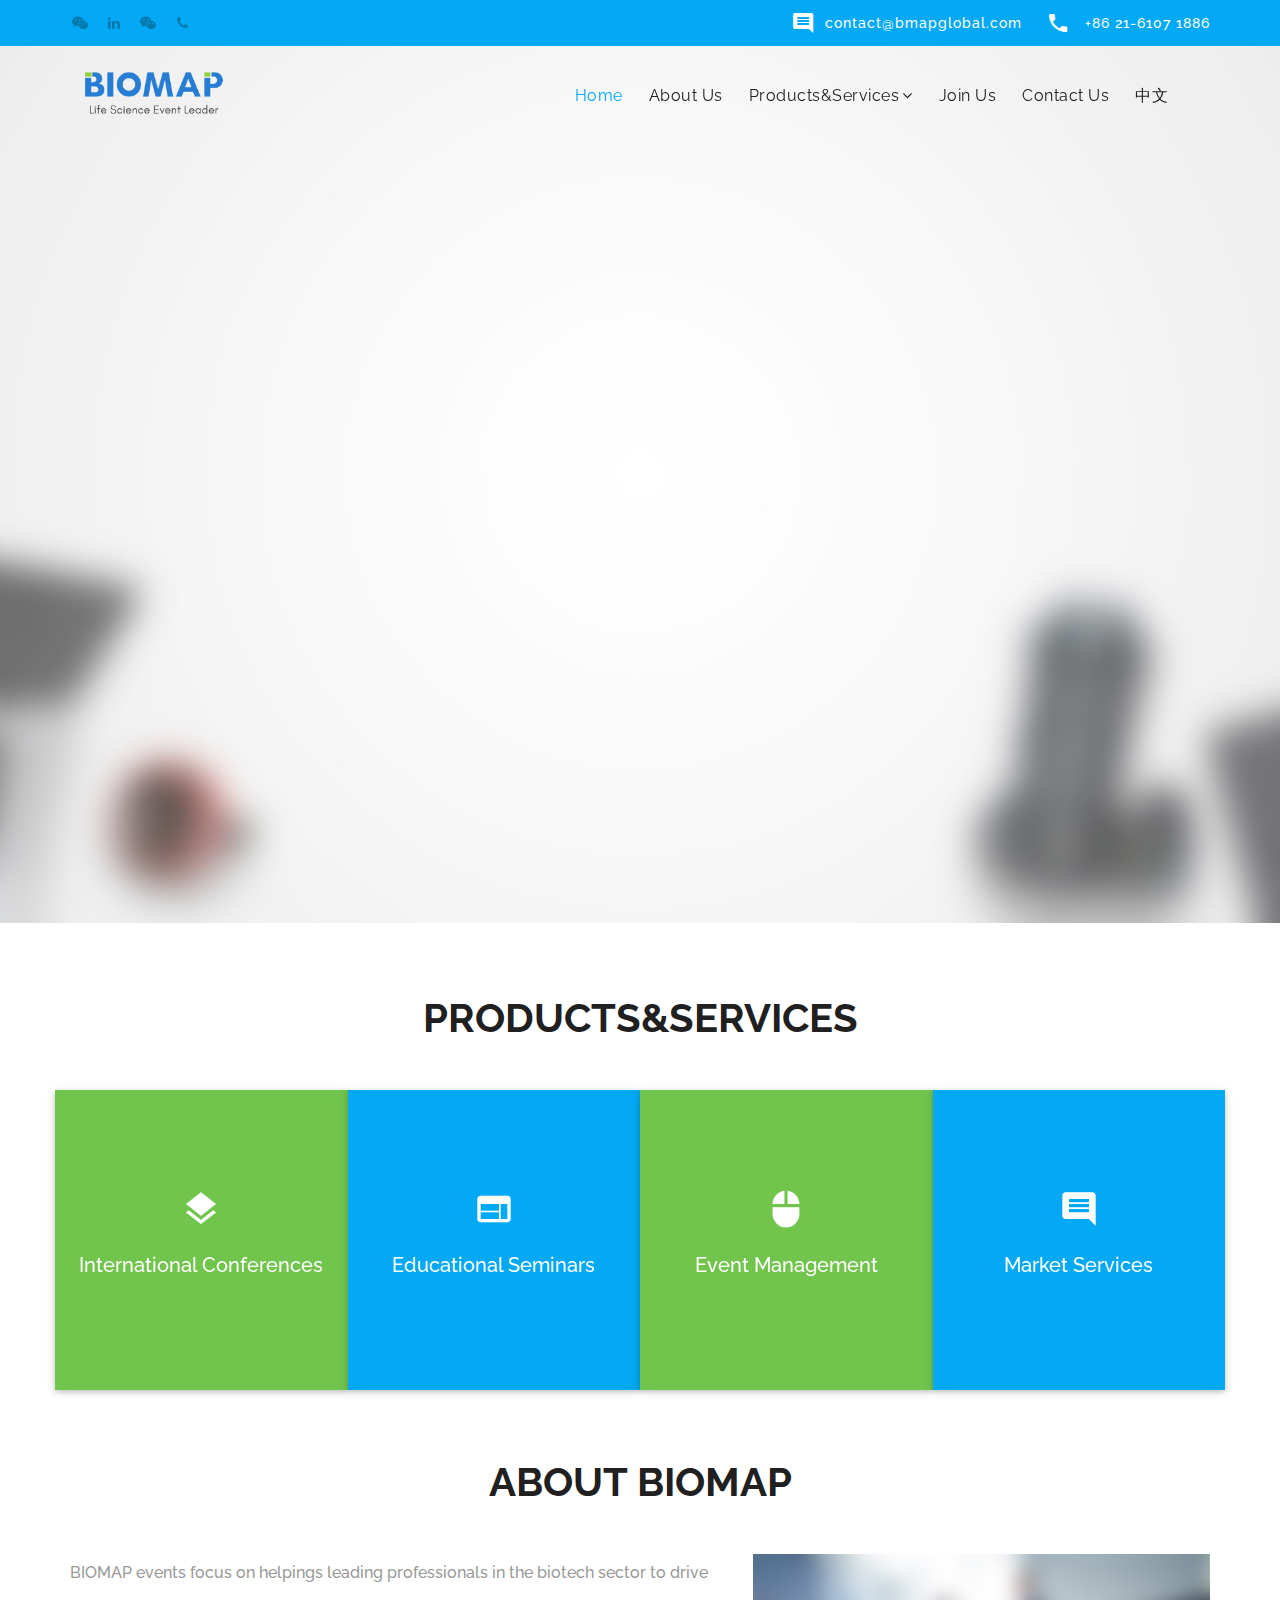
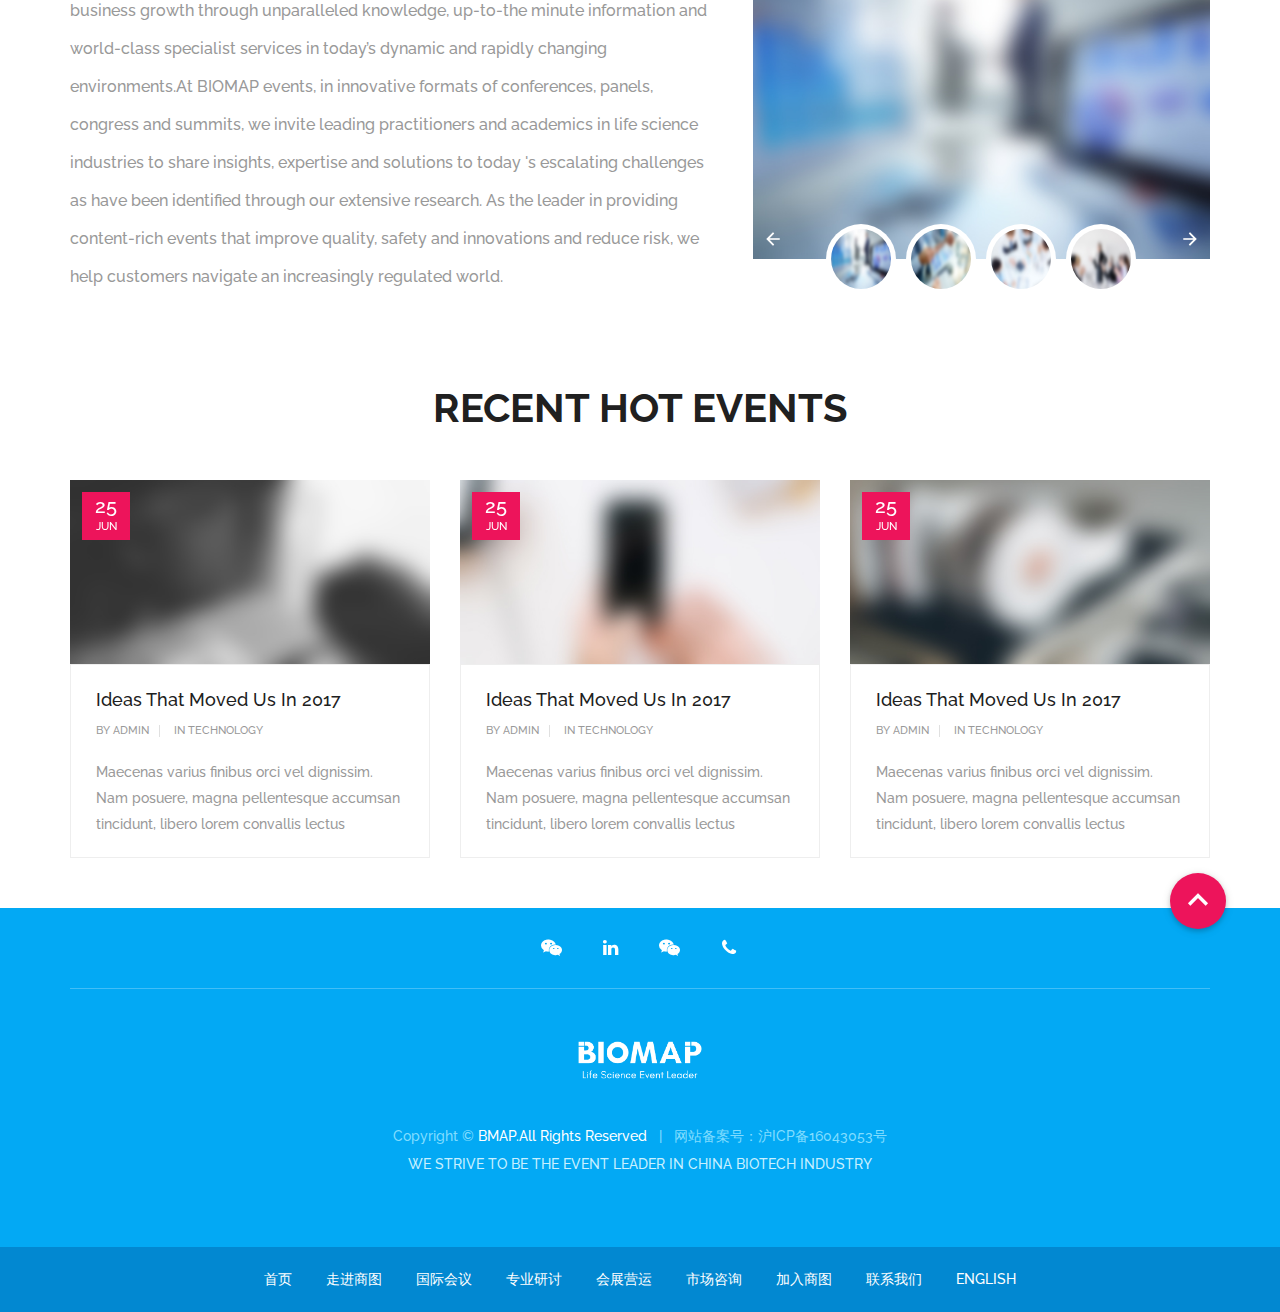
==== index.html @ d89d4b1e "up load bmap" ====
<!DOCTYPE html>
<html lang="en">
<head>
	<meta charset="utf-8">
	<meta http-equiv="X-UA-Compatible" content="IE=edge">
	<meta name="viewport" content="width=device-width, initial-scale=1">
	<meta name="description" content="materialize is a material design based mutipurpose responsive template">
	<meta name="keywords"
		content="material design, card style, material template, portfolio, corporate, business, creative, agency">
	<meta name="author" content="trendytheme.net">

	<title>上海商图咨询信息有限公司</title>

	<!--  favicon -->
	<link rel="shortcut icon" href="assets/img/ico/favicon.png">
	<!--  apple-touch-icon -->
	<link rel="apple-touch-icon-precomposed" sizes="144x144" href="assets/img/ico/apple-touch-icon-144-precomposed.png">
	<link rel="apple-touch-icon-precomposed" sizes="114x114" href="assets/img/ico/apple-touch-icon-114-precomposed.png">
	<link rel="apple-touch-icon-precomposed" sizes="72x72" href="assets/img/ico/apple-touch-icon-72-precomposed.png">
	<link rel="apple-touch-icon-precomposed" href="assets/img/ico/apple-touch-icon-57-precomposed.png">

	<link href='https://fonts.googleapis.com/css?family=Raleway:400,300,500,700,900' rel='stylesheet' type='text/css'>
	<!-- FontAwesome CSS -->
	<link href="assets/fonts/font-awesome/css/font-awesome.min.css" rel="stylesheet">
	<!-- Material Icons CSS -->
	<link href="assets/fonts/iconfont/material-icons.css" rel="stylesheet">
	<!-- magnific-popup -->
	<link href="assets/magnific-popup/magnific-popup.css" rel="stylesheet">
	<!-- owl.carousel -->
	<link href="assets/owl.carousel/assets/owl.carousel.css" rel="stylesheet">
	<link href="assets/owl.carousel/assets/owl.theme.default.min.css" rel="stylesheet">
	<!-- flexslider -->
	<link href="assets/flexSlider/flexslider.css" rel="stylesheet">
	<!-- materialize -->
	<link href="assets/materialize/css/materialize.min.css" rel="stylesheet">
	<!-- Bootstrap -->
	<link href="assets/bootstrap/css/bootstrap.min.css" rel="stylesheet">
	<!-- shortcodes -->
	<link href="assets/css/shortcodes/shortcodes.css" rel="stylesheet">
	<!-- Style CSS -->
	<link href="style.css" rel="stylesheet">

	<!-- RS5.0 Main Stylesheet -->
	<link rel="stylesheet" type="text/css" href="assets/revolution/css/settings.css">
	<!-- RS5.0 Layers and Navigation Styles -->
	<link rel="stylesheet" type="text/css" href="assets/revolution/css/layers.css">
	<link rel="stylesheet" type="text/css" href="assets/revolution/css/navigation.css">
	<link rel="stylesheet" type="text/css" href="modules/css/base.css">
	<link rel="stylesheet" type="text/css" href="modules/css/index.css">
	<style>
		@media(min-width: 769px) {
			#header.transparent-header .light-header,
			#header.transparent-header .dark-header,
			#header.transparent-header {
				background: transparent !important;
			}
		}
	</style>


	<!-- HTML5 shim and Respond.js for IE8 support of HTML5 elements and media queries -->
	<!-- WARNING: Respond.js doesn't work if you view the page via file:// -->
	<!--[if lt IE 9]>
          <script src="https://oss.maxcdn.com/html5shiv/3.7.2/html5shiv.min.js"></script>
          <script src="https://oss.maxcdn.com/respond/1.4.2/respond.min.js"></script>
        <![endif]-->
</head>

<body id="top" class="has-header-search">

	<!-- Top bar start-->
	<div class="top-bar light-blue visible-md visible-lg">
		<div class="container">
			<div class="row">
				<!-- Social Icon -->
				<div class="col-md-6">
					<!-- Social Icon -->
					<ul class="list-inline social-top tt-animate btt clickHighlight">
						<li>
							<a href="#"><i class="fa fa-weixin"></i></a>
							<img src="./modules/images/erweima.jpg" alt="" class="dis-none">
						</li>
						<li>
							<a href="#"><i class="fa fa-linkedin"></i></a>
							<img src="./modules/images/erweima.jpg" alt="" class="dis-none">
						</li>
						<li>
							<a href="#"><i class="fa fa-weixin"></i></a>
							<img src="./modules/images/erweima.jpg" alt="" class="dis-none">
						</li>
						<li>
							<a href="#"><i class="fa fa-phone"></i></a>
							<img src="./modules/images/erweima.jpg" alt="" class="dis-none">
						</li>
					</ul>
				</div>

				<div class="col-md-6 text-right">
					<ul class="topbar-cta no-margin">
						<li class="mr-20">
							<a><i class="material-icons mr-10">&#xE0B9;</i>contact@bmapglobal.com</a>
						</li>
						<li>
							<a><i class="material-icons mr-10">&#xE0CD;</i> +86 21-6107 1886</a>
						</li>
					</ul>
				</div>
			</div><!-- /.row -->
		</div><!-- /.container -->
	</div>
	<!-- Top bar end-->

	
	<!--导航-->
	<header id="header" class="tt-nav transparent-header">

		<div class="header-sticky light-header">

			<div class="container">

				<div id="materialize-menu" class="menuzord">

					<!--logo start-->
					<a href="index.html" class="logo-brand">
						<img src="assets/img/logo.png" alt="" />
					</a>
					<!--logo end-->

					<!--mega menu start-->
					<ul class="menuzord-menu pull-right">
						<li class="active"><a data-localize="header.homePage" href="index.html">首页</a>
						</li>

						<li><a href="enterTheBusinessCircle.html" 
								data-localize="header.enterTheBusinessCircle">走进商图</a>
						</li>

						<li><a href="javascript:void(0)"><strong
									data-localize="header.productsServices"></strong></a>
							<ul class="dropdown">
								<li><a href="internationalConference.html"
										data-localize="header.productsAndServices.internationalConference">国际会议</a></li>
								<li><a href="professionalDiscussion.html"
										data-localize="header.productsAndServices.professionalSeminars">专业研讨</a></li>
								<li><a href="exhibitionOperation.html" 									   																				data-localize="header.productsAndServices.exhibitionOperation">会展营运</a>
								</li>
								<li><a href="marketConsulting.html" 				 	data-localize="header.productsAndServices.marketConsultation">市场咨询</a></li>
								
							</ul>
						</li>

						<li><a href="enteringTheBusiness.html" data-localize="header.joinTheBusinessCircle">加入商图</a>
						</li>

						<li><a href="contactUs.html" data-localize="header.contactUs">联系我们</a>
						</li>

						<li><a href="javascript:void(0)" data-localize="header.language" id="language">English</a>
						</li>
					</ul>
					<!--mega menu end-->

				</div>
			</div>
		</div>
	</header>
	<!--导航 end-->

	<!-- 轮播图 -->
	<section class="rev_slider_wrapper">
		<div class="rev_slider materialize-slider">
			<ul>
				<!-- slide 1 start -->
				<li data-transition="fade" data-slotamount="default"  data-thumb="assets/img/banner/banner-1.jpg"
					data-rotate="0" data-fstransition="fade" data-fsslotamount="7"
					data-saveperformance="off" data-title="中国生物科技行业领先活动公司" >

					<!-- MAIN IMAGE -->
					<img src="assets/img/banner/banner-1.jpg" alt="" data-bgposition="center center" data-bgfit="cover"
						data-bgrepeat="no-repeat" data-bgparallax="10" class="rev-slidebg" data-no-retina>

					<!-- LAYER NR. 1 -->
					<div class="tp-caption rev-heading text-extrabold dark-text tp-resizeme banner-content" data-x="center" data-y="center"
						data-voffset="-50" data-fontsize="['36','26','20','16']" data-lineheight="['76','60','60','50']"
						data-width="['100%','100%','100%','100%']" data-height="none" data-whitespace="nowrap" data-transform_idle="o:1;"
						data-transform_in="y:[100%];z:0;rX:0deg;rY:0;rZ:0;sX:1;sY:1;skX:0;skY:0;opacity:0;s:1000;e:Power4.easeInOut;"
						data-transform_out="y:[100%];s:1000;e:Power2.easeInOut;s:1000;e:Power2.easeInOut;"
						data-mask_in="x:0px;y:[100%];s:inherit;e:inherit;" data-mask_out="x:inherit;y:inherit;s:inherit;e:inherit;"
						data-start="800" data-splitin="none" data-splitout="none" data-responsive_offset="on"
						style="z-index: 5; white-space:nowrap;" data-localize="index.banner.banner_text1">中国生物科技行业领先活动公司
					</div>

				</li>
				<!-- slide 1 end -->

				<!-- slide 2 start -->
				<li data-transition="fade" data-slotamount="default"  data-thumb="assets/img/banner/banner-2.jpg"
					data-rotate="0" data-fstransition="fade" data-fsslotamount="7"
					data-saveperformance="off" data-title="您职业发展的终身活动伙伴" >

					<!-- MAIN IMAGE -->
					<img src="assets/img/banner/banner-2.jpg" alt="" data-bgposition="center center" data-bgfit="cover"
						data-bgrepeat="no-repeat" data-bgparallax="10" class="rev-slidebg" data-no-retina>

					<!-- LAYER NR. 1 -->
					<div class="tp-caption rev-heading text-extrabold dark-text tp-resizeme banner-content" data-x="center"
						data-y="center"
						data-voffset="-50" data-fontsize="['36','26','20','16']" data-lineheight="['76','60','60','50']"
						data-width="['100%','100%','100%','100%']" data-height="none" data-whitespace="nowrap" data-transform_idle="o:1;"
						data-transform_in="y:[100%];z:0;rX:0deg;rY:0;rZ:0;sX:1;sY:1;skX:0;skY:0;opacity:0;s:1000;e:Power4.easeInOut;"
						data-transform_out="y:[100%];s:1000;e:Power2.easeInOut;s:1000;e:Power2.easeInOut;"
						data-mask_in="x:0px;y:[100%];s:inherit;e:inherit;" data-mask_out="x:inherit;y:inherit;s:inherit;e:inherit;"
						data-start="800" data-splitin="none" data-splitout="none" data-responsive_offset="on"
						style="z-index: 5; white-space: nowrap;" data-localize="index.banner.banner_text2">您职业发展的终身活动伙伴 
					</div>
				</li>
				<!-- slide 2 end -->

			</ul>
		</div><!-- end revolution slider -->
	</section><!-- 轮播图 End -->

	<!-- 产品与服务 -->
	<section class="section-padding">
		<div class="container">

			<div class="text-center">
				<h2 class="section-title text-uppercase" data-localize="header.productsServices">产品与服务</h2>
			</div>

			<div class="row no-gutter">
				<div class="col-md-3 col-sm-6">
					<div class="featured-box BMAP_bg_green lighten-2 text-center z-depth-1">
						<div class="featured-wrapper">
							<div class="intro-header">
								<i class="material-icons white-text">&#xE53B;</i>
								<h2 class="white-text"
									data-localize="index.productsServices.internationalAndConference.internationalConference">国际会议</h2>
							</div>

							<div class="content white-text">
								<p data-localize="index.productsServices.internationalAndConference.internationalConferenceText">
									高端品牌峰会，内容与社交优质资源兼具</p>
							</div>
						</div><!-- /.featured-wrapper -->
					</div><!-- /.featured-box  -->
				</div><!-- /.col-md-3 -->

				<div class="col-md-3 col-sm-6">
					<div class="featured-box  text-center z-depth-1 BMAP_bg_blue">
						<div class="featured-wrapper">
							<div class="intro-header">
								<i class="material-icons white-text">&#xE051;</i>
								<h2 class="white-text" data-localize="index.productsServices.professionalAndSeminars.professionalSeminars">专业研讨
								</h2>
							</div>

							<div class="content white-text">
								<p data-localize="index.productsServices.professionalAndSeminars.professionalSeminarsText">线上与线下相结合,
									是您获取专业知识的学习伙伴</p>
							</div>
						</div><!-- /.featured-wrapper -->
					</div><!-- /.featured-box  -->
				</div><!-- /.col-md-3 -->

				<div class="col-md-3 col-sm-6">
					<div class="featured-box BMAP_bg_green lighten-2 text-center z-depth-1">
						<div class="featured-wrapper">
							<div class="intro-header">
								<i class="material-icons white-text">&#xE323;</i>
								<h2 class="white-text" data-localize="index.productsServices.exhibitionAndOperation.exhibitionOperation">会展营运
								</h2>
							</div>

							<div class="content white-text">
								<p data-localize="index.productsServices.exhibitionAndOperation.exhibitionOperationText">精益管理响应需求，提供一站式优质项目管理</p>
							</div>
						</div><!-- /.featured-wrapper -->
					</div><!-- /.featured-box  -->
				</div><!-- /.col-md-3 -->

				<div class="col-md-3 col-sm-6">
					<div class="featured-box text-center z-depth-1 BMAP_bg_blue">
						<div class="featured-wrapper">
							<div class="intro-header">
								<i class="material-icons white-text">&#xE0B9;</i>
								<h2 class="white-text" data-localize="index.productsServices.marketAndConsultation.marketConsultation">市场咨询</h2>
							</div>

							<div class="content white-text">
								<p data-localize="index.productsServices.marketAndConsultation.marketConsultationText">助您获得高回报的精准市场推广解决方案</p>
							</div>
						</div><!-- /.featured-wrapper -->
					</div><!-- /.featured-box  -->
				</div><!-- /.col-md-3 -->

			</div><!-- /.row -->
		</div><!-- /.container -->
	</section> <!-- 产品与服务 End -->

	<!-- 关于商图 -->
	<section class="section-padding">	
		<div class="container">
			<div class="text-center">
				<h2 class=" text-capitalize section-title" data-localize="index.aboutAndBiomap.aboutBiomap">关于商图</h2>
			</div>
			<div class="row">
				<div class="col-md-7">

					<p style="font-size: 16px;line-height: 38px;" data-localize="index.aboutAndBiomap.aboutBiomapText">
						在BMAP举办的活动中，我们通过广泛的专业调研，以创新的形式，聚集生物科技产业的领先实践者和专家学者，探讨最前沿的信息知识，以帮助行业专业人士应对当今不断升级的挑战。作为领先的专业活动组织公司，BMAP提供丰富的专业内容与最新行业资讯来帮助企业提升技术创新能力，保障质量标准与安全，降低产品风险，以适应日新月异的法规环境。
					</p>

					<p class="no-margin" style="font-size: 16px;line-height: 38px;"
						data-localize="index.aboutAndBiomap.aboutBiomapText2"></p>
				</div><!-- /.col-md-7 -->

				<div class="col-md-5 mt-sm-50">
					<div class="gallery-thumb">
						<ul class="slides">
							<li data-thumb="assets/img/blog/5.jpg">
								<img src="assets/img/blog/5.jpg" alt="image">
							</li>
							<li data-thumb="assets/img/blog/6.jpg">
								<img src="assets/img/blog/6.jpg" alt="image">
							</li>
							<li data-thumb="assets/img/blog/3.jpg">
								<img src="assets/img/blog/3.jpg" alt="image">
							</li>
							<li data-thumb="assets/img/blog/4.jpg">
								<img src="assets/img/blog/4.jpg" alt="image">
							</li>
						</ul>
					</div><!-- /.gallery-thumb -->
				</div><!-- /.col-md-5 -->
			</div><!-- /.row -->
		</div><!-- /.container -->
	</section> <!-- 关于商图 End-->

	<!--  热点活动推荐 -->
	<section class="section-padding grid-news-hover">
		<div class="container">

			<div class="text-center">
				<h2 class="section-title text-uppercase" data-localize="index.recentHotAndEvents">热点活动推荐</h2>
			</div>

			<div class="row">
				<div class="col-md-4">
					<article class="post-wrapper">

						<div class="thumb-wrapper waves-effect waves-block waves-light">
							<a href="#"><img src="assets/img/corporate/blog-8.jpg" class="img-responsive" alt=""></a>
							<div class="post-date">
								25<span>Jun</span>
							</div>
						</div><!-- .post-thumb -->

						<div class="blog-content">

							<div class="hover-overlay green-bg"></div>

							<header class="entry-header-wrapper">
								<div class="entry-header">
									<h2 class="entry-title"><a href="#">Ideas That Moved Us in 2017</a></h2>

									<div class="entry-meta">
										<ul class="list-inline">
											<li>
												By <a href="#">Admin</a>
											</li>
											<li>
												In <a href="#">Technology</a>
											</li>
										</ul>
									</div><!-- .entry-meta -->
								</div><!-- /.entry-header -->
							</header><!-- /.entry-header-wrapper -->

							<div class="entry-content">
								<p>Maecenas varius finibus orci vel dignissim. Nam posuere, magna pellentesque accumsan tincidunt, libero
									lorem convallis lectus</p>
							</div><!-- .entry-content -->

						</div><!-- /.blog-content -->

					</article><!-- /.post-wrapper -->
				</div><!-- /.col-md-4 -->

				<div class="col-md-4">
					<article class="post-wrapper">

						<div class="thumb-wrapper waves-effect waves-block waves-light">
							<a href="#"><img src="assets/img/corporate/blog-7.jpg" class="img-responsive" alt=""></a>
							<div class="post-date">
								25<span>Jun</span>
							</div>
						</div><!-- .post-thumb -->

						<div class="blog-content">

							<div class="hover-overlay green-bg"></div>

							<header class="entry-header-wrapper">
								<div class="entry-header">
									<h2 class="entry-title"><a href="#">Ideas That Moved Us in 2017</a></h2>

									<div class="entry-meta">
										<ul class="list-inline">
											<li>
												By <a href="#">Admin</a>
											</li>
											<li>
												In <a href="#">Technology</a>
											</li>
										</ul>
									</div><!-- .entry-meta -->
								</div><!-- /.entry-header -->
							</header><!-- /.entry-header-wrapper -->

							<div class="entry-content">
								<p>Maecenas varius finibus orci vel dignissim. Nam posuere, magna pellentesque accumsan tincidunt, libero
									lorem convallis lectus</p>
							</div><!-- .entry-content -->

						</div><!-- /.blog-content -->

					</article><!-- /.post-wrapper -->
				</div><!-- /.col-md-4 -->

				<div class="col-md-4">
					<article class="post-wrapper">

						<div class="thumb-wrapper waves-effect waves-block waves-light">
							<a href="#"><img src="assets/img/corporate/blog-9.jpg" class="img-responsive" alt=""></a>
							<div class="post-date">
								25<span>Jun</span>
							</div>
						</div><!-- .post-thumb -->

						<div class="blog-content">

							<div class="hover-overlay green-bg"></div>

							<header class="entry-header-wrapper">
								<div class="entry-header">
									<h2 class="entry-title"><a href="#">Ideas That Moved Us in 2017</a></h2>

									<div class="entry-meta">
										<ul class="list-inline">
											<li>
												By <a href="#">Admin</a>
											</li>
											<li>
												In <a href="#">Technology</a>
											</li>
										</ul>
									</div><!-- .entry-meta -->
								</div><!-- /.entry-header -->
							</header><!-- /.entry-header-wrapper -->

							<div class="entry-content">
								<p>Maecenas varius finibus orci vel dignissim. Nam posuere, magna pellentesque accumsan tincidunt, libero
									lorem convallis lectus</p>
							</div><!-- .entry-content -->

						</div><!-- /.blog-content -->

					</article><!-- /.post-wrapper -->
				</div><!-- /.col-md-4 -->
			</div><!-- /.row -->

		</div><!-- /.container -->
	</section><!--  热点活动推荐 End-->

	<!--footer 4 start -->
	<footer class="footer footer-four">
	<div class="primary-footer brand-bg text-center">
		<div class="container">

			<a href="#top" class="page-scroll btn-floating btn-large pink back-top waves-effect waves-light"
				data-section="#top">
				<i class="material-icons">&#xE316;</i>
			</a>

			<ul class="social-link tt-animate ltr mt-20 clickHighlight">
				<li>
					<a href="#"><i class="fa fa-weixin"></i></a>
					<img src="./modules/images/erweima.jpg" alt="" class="dis-none">
				</li>
				<li>
					<a href="#"><i class="fa fa-linkedin"></i></a>
					<img src="./modules/images/erweima.jpg" alt="" class="dis-none">
				</li>
				<li>
					<a href="#"><i class="fa fa-weixin"></i></a>
					<img src="./modules/images/erweima.jpg" alt="" class="dis-none">
				</li>
				<li>
					<a href="#"><i class="fa fa-phone"></i></a>
					<img src="./modules/images/erweima.jpg" alt="" class="dis-none">
				</li>
			</ul>

			<hr class="mt-10">

			<div class="row">
				<div class="col-md-12">
					<div class="footer-logo">
						<img src="assets/img/logo-white.png" alt="">
					</div>

					<span class="copy-text">Copyright ©  <a href="#"> BMAP.All Rights Reserved</a>
							&nbsp; | &nbsp; 网站备案号：沪ICP备16043053号 </a></span>
					<div class="footer-intro">
						<p data-localize="footer.explain">
							致力于打造中国生物科技行业第一活动公司</p>
					</div>
				</div><!-- /.col-md-12 -->
			</div><!-- /.row -->
		</div><!-- /.container -->
	</div><!-- /.primary-footer -->

	<div class="secondary-footer brand-bg darken-2 text-center">
		<div class="container">
			<ul>
				<li><a href="index.html">首页</a></li>
				<li><a href="enterTheBusinessCircle.html">走进商图</a></li>
				<li><a href="internationalConference.html">国际会议</a></li>
				<li><a href="professionalDiscussion.html">专业研讨</a></li>
				<li><a href="exhibitionOperation.html">会展营运</a></li>
				<li><a href="marketConsulting.html">市场咨询</a></li>
				<li><a href="enteringTheBusiness.html">加入商图</a></li>
				<li><a href="contactUs.html">联系我们</a></li>
				<li><a href="javascript:void(0);">English</a></li>
			</ul>
		</div><!-- /.container -->
	</div><!-- /.secondary-footer -->
	</footer>
	<!--footer 4 end-->


	<!-- Preloader -->
	<div id="preloader">
		<div class="preloader-position">
			<img src="assets/img/logo-colored.png" alt="logo">
			<div class="progress">
				<div class="indeterminate"></div>
			</div>
		</div>
	</div>
	<!-- End Preloader -->



	<!-- jQuery -->
	<script src="assets/js/jquery-2.1.3.min.js"></script>
	<script src="assets/bootstrap/js/bootstrap.min.js"></script>
	<script src="assets/materialize/js/materialize.min.js"></script>
	<script src="assets/js/jquery.easing.min.js"></script>
	<script src="assets/js/jquery.sticky.min.js"></script>
	<script src="assets/js/smoothscroll.min.js"></script>
	<script src="assets/js/imagesloaded.js"></script>
	<script src="assets/js/jquery.stellar.min.js"></script>
	<script src="assets/js/jquery.inview.min.js"></script>
	<script src="assets/js/jquery.shuffle.min.js"></script>
	<script src="assets/js/menuzord.js"></script>
	<script src="assets/js/bootstrap-tabcollapse.min.js"></script>
	<script src="assets/owl.carousel/owl.carousel.min.js"></script>
	<script src="assets/flexSlider/jquery.flexslider-min.js"></script>
	<script src="assets/magnific-popup/jquery.magnific-popup.min.js"></script>
	<script src="assets/js/scripts.js"></script>

	<!-- RS5.0 Core JS Files -->
	<script src="assets/revolution/js/jquery.themepunch.tools.min.js"></script>
	<script src="assets/revolution/js/jquery.themepunch.revolution.min.js"></script>
	<script src="modules/js/index.js"></script>

	<!-- RS5.0 Init  -->
	<script type="text/javascript">
		jQuery(document).ready(function () {
			jQuery(".materialize-slider").revolution({
				sliderType: "standard",
				sliderLayout: "fullscreen",
				delay: 5000, 
				navigation: {
					keyboardNavigation: "on",
					keyboard_direction: "horizontal",
					mouseScrollNavigation: "off",
					onHoverStop: "off",
					touch: {
						touchenabled: "on",
						swipe_threshold: 75,
						swipe_min_touches: 1,
						swipe_direction: "horizontal",
						drag_block_vertical: false
					},
					arrows: {
						style: "gyges",
						enable: true,
						hide_onmobile: false,
						hide_onleave: true,
						tmp: '',
						left: {
							h_align: "left",
							v_align: "center",
							h_offset: 10,
							v_offset: 0
						},
						right: {
							h_align: "right",
							v_align: "center",
							h_offset: 10,
							v_offset: 0
						}
					}
				},
				responsiveLevels: [1240, 1024, 778, 480],
				gridwidth: [1240, 1024, 778, 480],
				gridheight: [700, 600, 500, 500],
				disableProgressBar: "on",
				parallax: {
					type: "mouse",
					origo: "slidercenter",
					speed: 1000, 
					levels: [2, 3, 4, 5, 6, 7, 12, 16, 10, 50],
				}

			});
		});
	</script>


	<!-- SLIDER REVOLUTION 5.0 EXTENSIONS  (Load Extensions only on Local File Systems! The following part can be removed on Server for On Demand Loading) -->

	<script type="text/javascript" src="assets/revolution/js/extensions/revolution.extension.video.min.js"></script>
	<script type="text/javascript" src="assets/revolution/js/extensions/revolution.extension.slideanims.min.js"></script>
	<script type="text/javascript" src="assets/revolution/js/extensions/revolution.extension.actions.min.js"></script>
	<script type="text/javascript" src="assets/revolution/js/extensions/revolution.extension.layeranimation.min.js">
	</script>
	<script type="text/javascript" src="assets/revolution/js/extensions/revolution.extension.kenburn.min.js"></script>
	<script type="text/javascript" src="assets/revolution/js/extensions/revolution.extension.navigation.min.js"></script>
	<script type="text/javascript" src="assets/revolution/js/extensions/revolution.extension.migration.min.js"></script>
	<script type="text/javascript" src="assets/revolution/js/extensions/revolution.extension.parallax.min.js"></script>

	<!-- 自己引入 -->
	<script src="./modules/js/common.js"	></script>
	<script src="./modules/libs/jquery-localize/jquery.localize.min.js"></script>
	<script src="./modules/js/language_cookie.js"></script>
</body>

</html>
---- assets/fonts/iconfont/material-icons.css ----
@font-face {
  font-family: 'Material Icons';
  font-style: normal;
  font-weight: 400;
  src: url(MaterialIcons-Regular.eot); /* For IE6-8 */
  src: local('Material Icons'),
       local('MaterialIcons-Regular'),
       url(MaterialIcons-Regular.woff2) format('woff2'),
       url(MaterialIcons-Regular.woff) format('woff'),
       url(MaterialIcons-Regular.ttf) format('truetype');
}

.material-icons {
  font-family: 'Material Icons';
  font-weight: normal;
  font-style: normal;
  font-size: 24px;  /* Preferred icon size */
  display: inline-block;
  width: 1em;
  height: 1em;
  line-height: 1;
  text-transform: none;
  letter-spacing: normal;
  word-wrap: normal;
  white-space: nowrap;
  direction: ltr;

  /* Support for all WebKit browsers. */
  -webkit-font-smoothing: antialiased;
  /* Support for Safari and Chrome. */
  text-rendering: optimizeLegibility;

  /* Support for Firefox. */
  -moz-osx-font-smoothing: grayscale;

  /* Support for IE. */
  font-feature-settings: 'liga';
}
---- assets/css/shortcodes/shortcodes.css ----
/*-----------------------------------------------------------------------------------
Shortcodes style
-----------------------------------------------------------------------------------*/

@import url("accordion.css");
@import url("alert.css");
@import url("blog.css");
@import url("countdown.css");
@import url("facts.css");
@import url("form-style.css");
@import url("featured-box.css");
@import url("footer.css");
@import url("header.css");
@import url("page-title.css");
@import url("portfolio.css");
@import url("promo-box.css");
@import url("pricing.css");
@import url("slider.css");
@import url("tabs.css");
@import url("team.css");
@import url("testimonial.css");
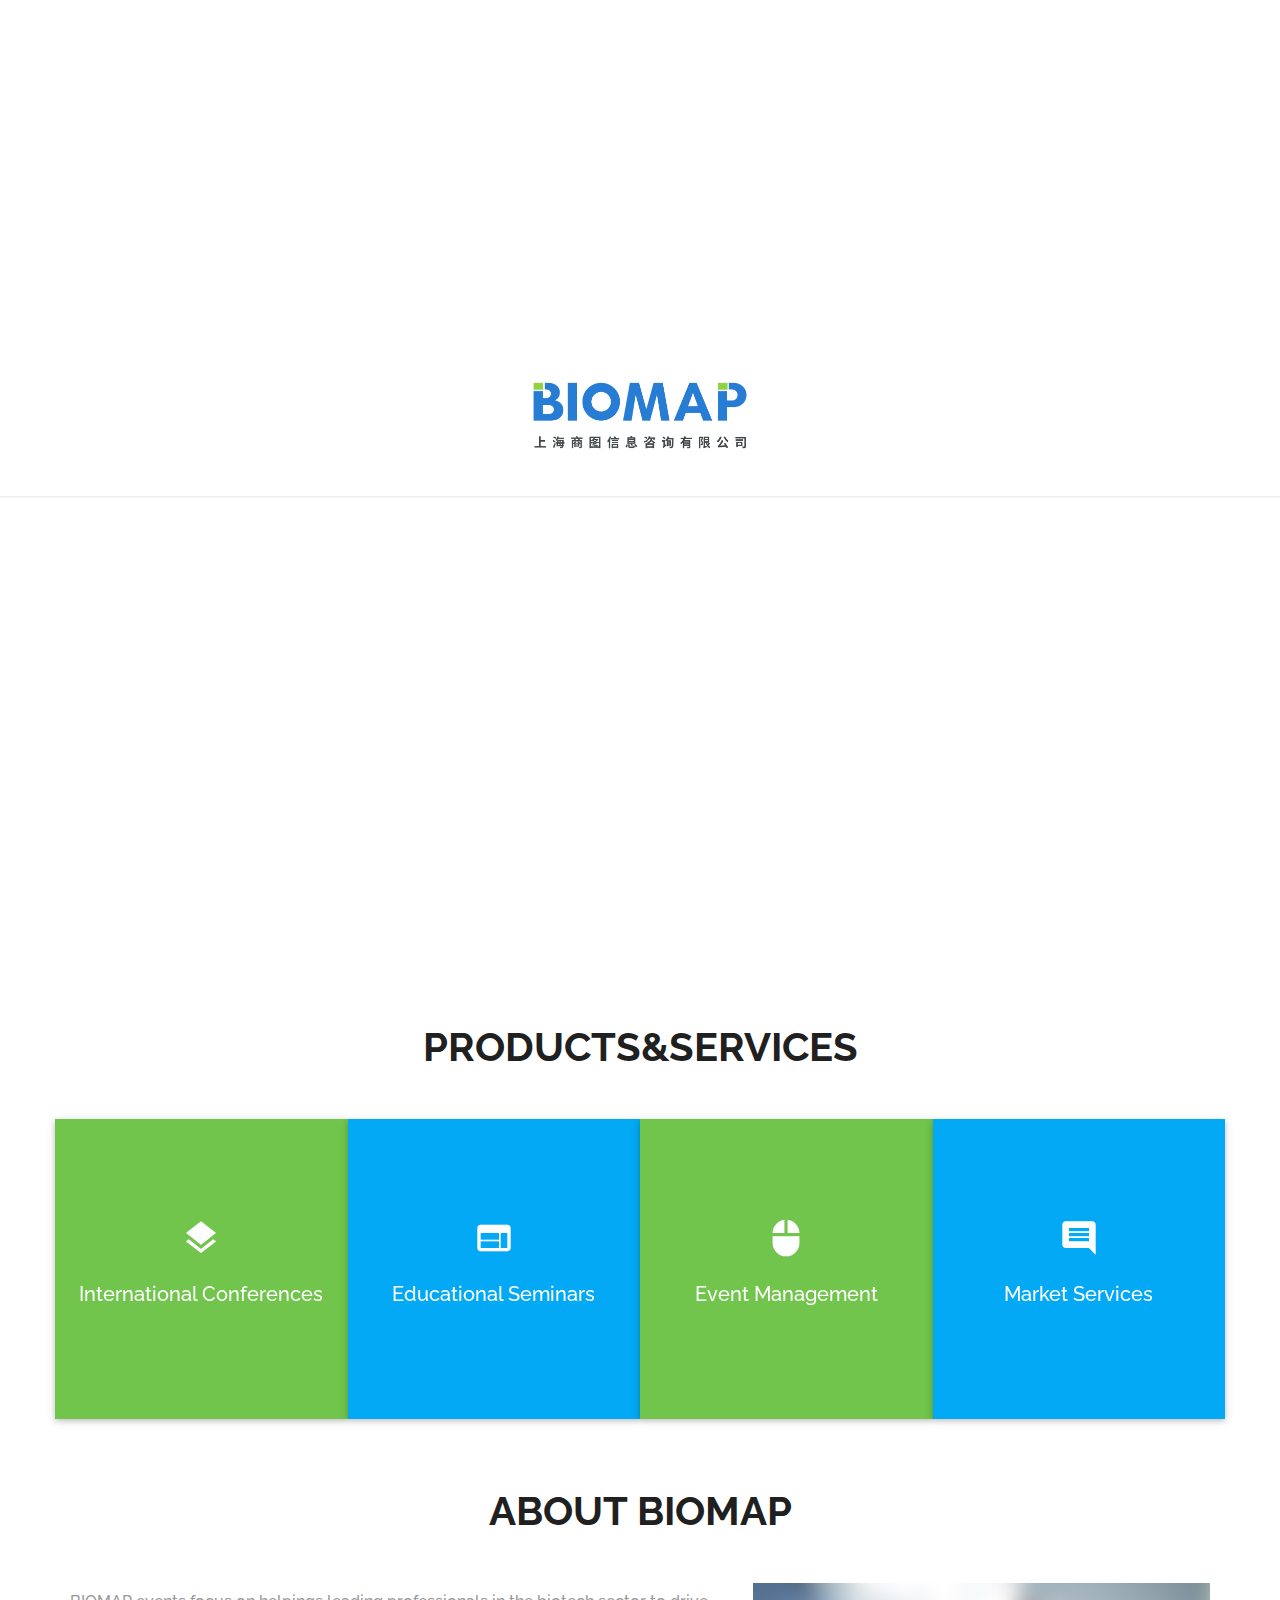
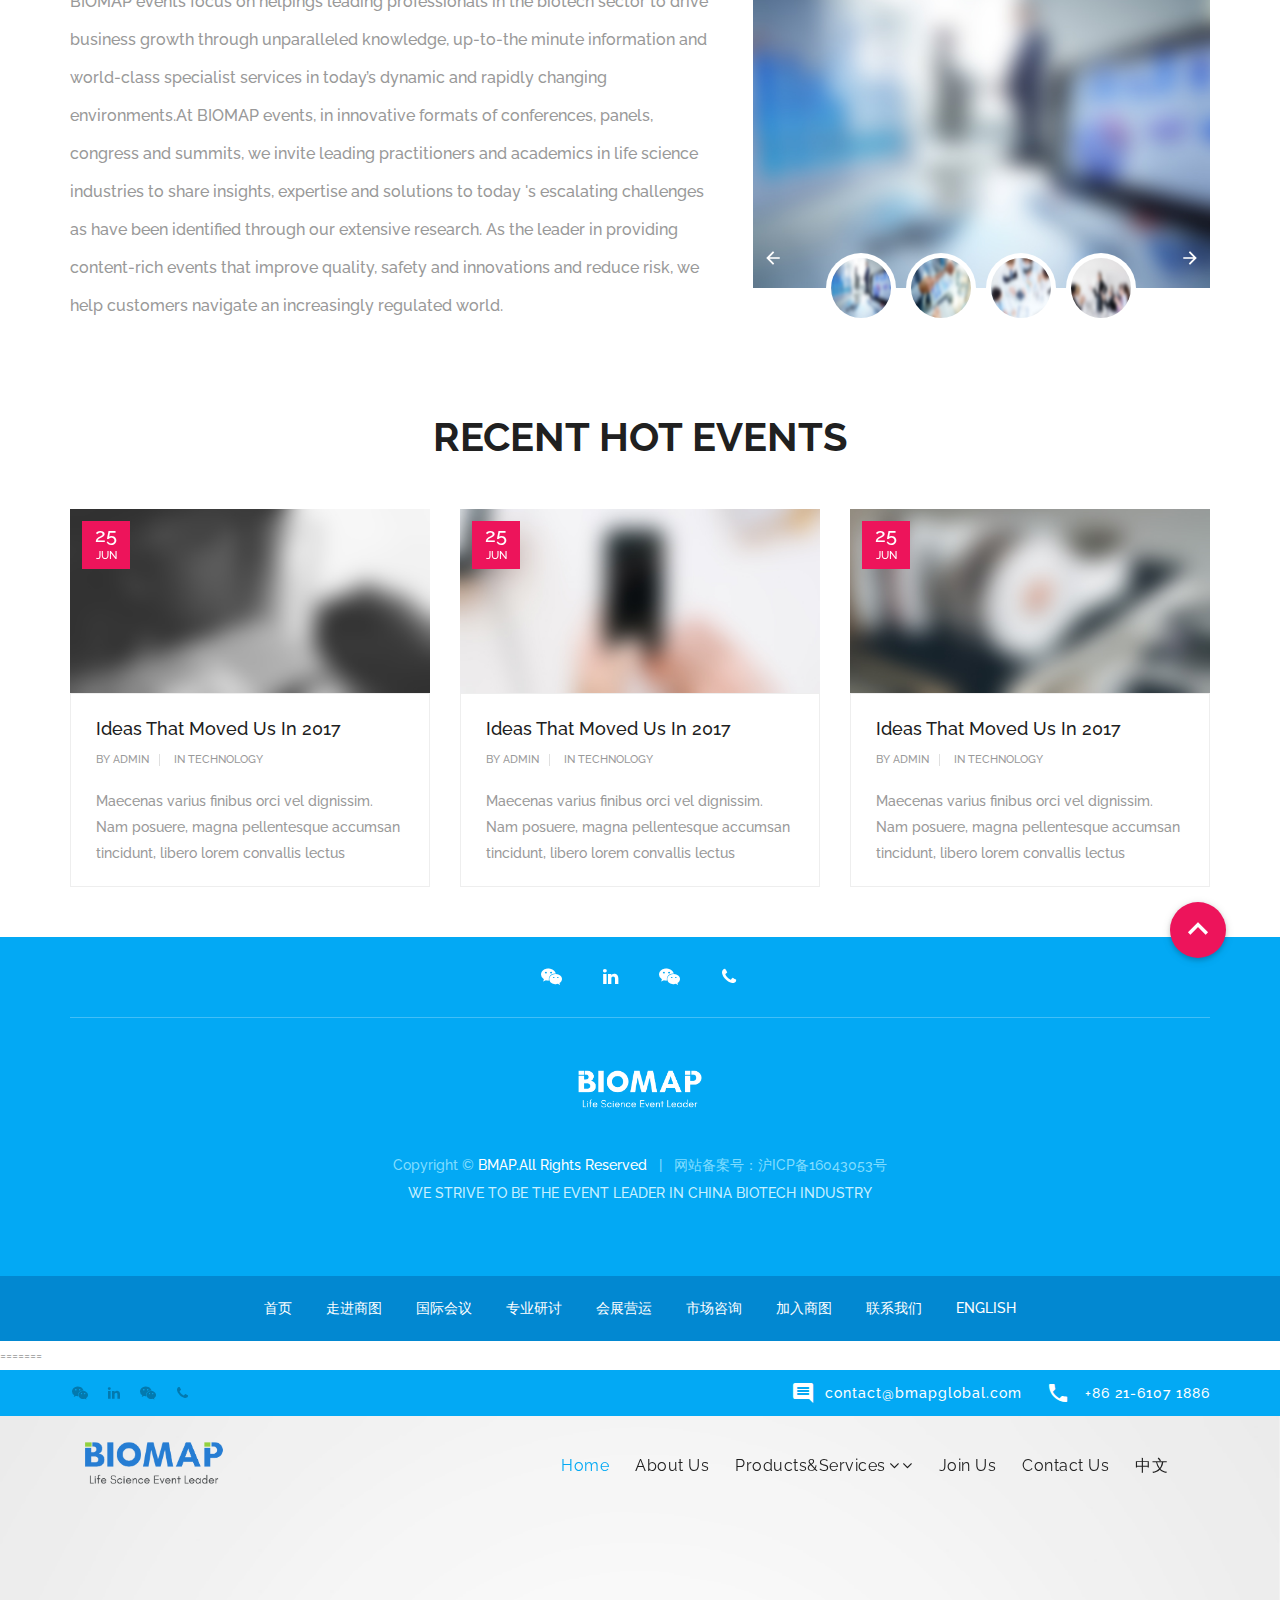
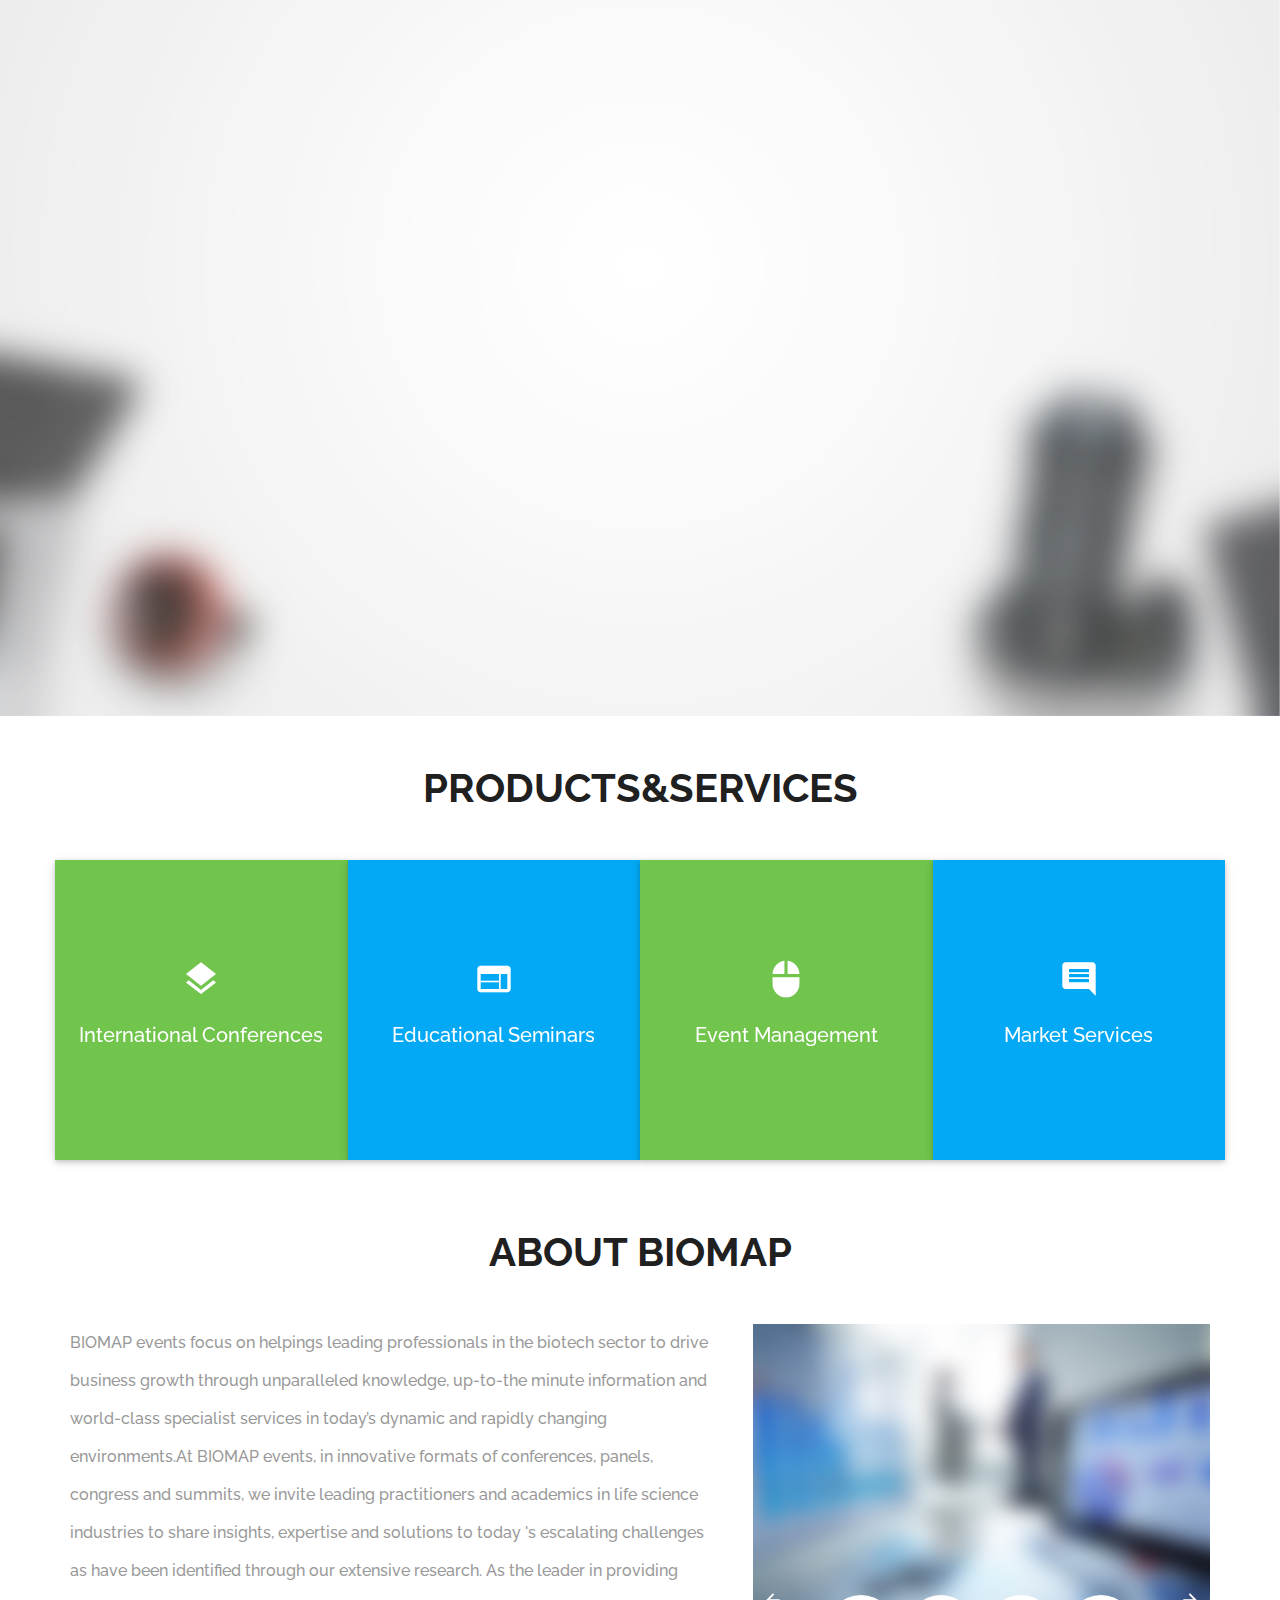
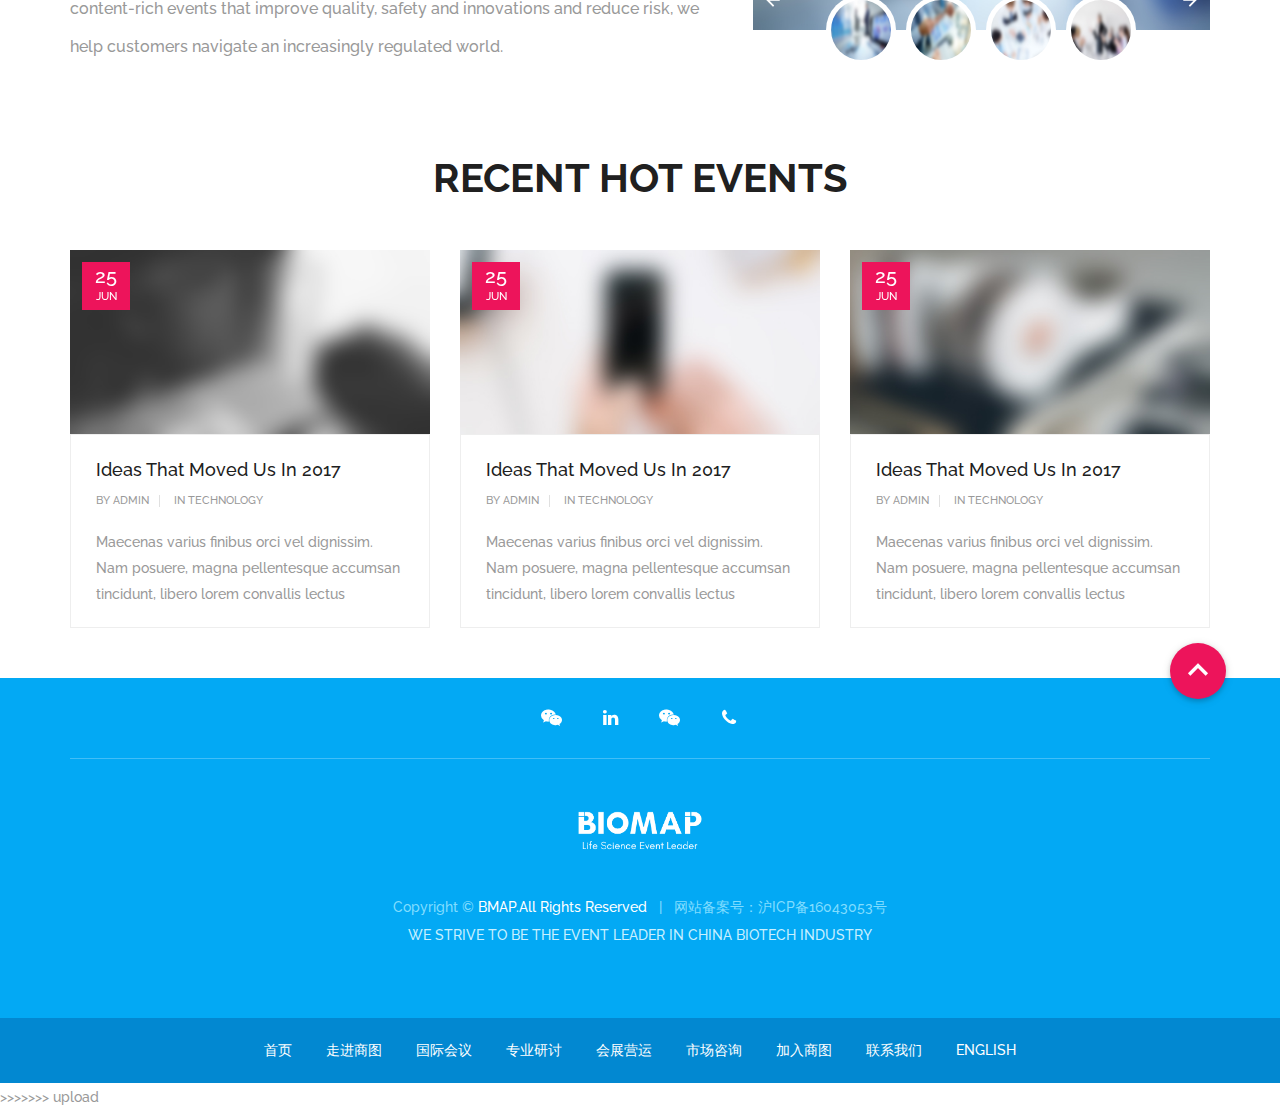
==== commit 7f3e4013: "修复国际会议标题的一些问题" ====
--- a/index.html
+++ b/index.html
@@ -1,3 +1,4 @@
+<<<<<<< HEAD
 <!DOCTYPE html>
 <html lang="en">
 <head>
@@ -649,4 +650,657 @@
 	<script src="./modules/js/language_cookie.js"></script>
 </body>
 
+=======
+<!DOCTYPE html>
+<html lang="en">
+<head>
+	<meta charset="utf-8">
+	<meta http-equiv="X-UA-Compatible" content="IE=edge">
+	<meta name="viewport" content="width=device-width, initial-scale=1">
+	<meta name="description" content="materialize is a material design based mutipurpose responsive template">
+	<meta name="keywords"
+		content="material design, card style, material template, portfolio, corporate, business, creative, agency">
+	<meta name="author" content="trendytheme.net">
+
+	<title>上海商图咨询信息有限公司</title>
+
+	<!--  favicon -->
+	<link rel="shortcut icon" href="assets/img/ico/favicon.png">
+	<!--  apple-touch-icon -->
+	<link rel="apple-touch-icon-precomposed" sizes="144x144" href="assets/img/ico/apple-touch-icon-144-precomposed.png">
+	<link rel="apple-touch-icon-precomposed" sizes="114x114" href="assets/img/ico/apple-touch-icon-114-precomposed.png">
+	<link rel="apple-touch-icon-precomposed" sizes="72x72" href="assets/img/ico/apple-touch-icon-72-precomposed.png">
+	<link rel="apple-touch-icon-precomposed" href="assets/img/ico/apple-touch-icon-57-precomposed.png">
+
+	<link href='https://fonts.googleapis.com/css?family=Raleway:400,300,500,700,900' rel='stylesheet' type='text/css'>
+	<!-- FontAwesome CSS -->
+	<link href="assets/fonts/font-awesome/css/font-awesome.min.css" rel="stylesheet">
+	<!-- Material Icons CSS -->
+	<link href="assets/fonts/iconfont/material-icons.css" rel="stylesheet">
+	<!-- magnific-popup -->
+	<link href="assets/magnific-popup/magnific-popup.css" rel="stylesheet">
+	<!-- owl.carousel -->
+	<link href="assets/owl.carousel/assets/owl.carousel.css" rel="stylesheet">
+	<link href="assets/owl.carousel/assets/owl.theme.default.min.css" rel="stylesheet">
+	<!-- flexslider -->
+	<link href="assets/flexSlider/flexslider.css" rel="stylesheet">
+	<!-- materialize -->
+	<link href="assets/materialize/css/materialize.min.css" rel="stylesheet">
+	<!-- Bootstrap -->
+	<link href="assets/bootstrap/css/bootstrap.min.css" rel="stylesheet">
+	<!-- shortcodes -->
+	<link href="assets/css/shortcodes/shortcodes.css" rel="stylesheet">
+	<!-- Style CSS -->
+	<link href="style.css" rel="stylesheet">
+
+	<!-- RS5.0 Main Stylesheet -->
+	<link rel="stylesheet" type="text/css" href="assets/revolution/css/settings.css">
+	<!-- RS5.0 Layers and Navigation Styles -->
+	<link rel="stylesheet" type="text/css" href="assets/revolution/css/layers.css">
+	<link rel="stylesheet" type="text/css" href="assets/revolution/css/navigation.css">
+	<link rel="stylesheet" type="text/css" href="modules/css/base.css">
+	<link rel="stylesheet" type="text/css" href="modules/css/index.css">
+	<style>
+		@media(min-width: 769px) {
+			#header.transparent-header .light-header,
+			#header.transparent-header .dark-header,
+			#header.transparent-header {
+				background: transparent !important;
+			}
+		}
+	</style>
+
+
+	<!-- HTML5 shim and Respond.js for IE8 support of HTML5 elements and media queries -->
+	<!-- WARNING: Respond.js doesn't work if you view the page via file:// -->
+	<!--[if lt IE 9]>
+          <script src="https://oss.maxcdn.com/html5shiv/3.7.2/html5shiv.min.js"></script>
+          <script src="https://oss.maxcdn.com/respond/1.4.2/respond.min.js"></script>
+        <![endif]-->
+</head>
+
+<body id="top" class="has-header-search">
+
+	<!-- Top bar start-->
+	<div class="top-bar light-blue visible-md visible-lg">
+		<div class="container">
+			<div class="row">
+				<!-- Social Icon -->
+				<div class="col-md-6">
+					<!-- Social Icon -->
+					<ul class="list-inline social-top tt-animate btt clickHighlight">
+						<li>
+							<a href="#"><i class="fa fa-weixin"></i></a>
+							<img src="./modules/images/erweima.jpg" alt="" class="dis-none">
+						</li>
+						<li>
+							<a href="#"><i class="fa fa-linkedin"></i></a>
+							<img src="./modules/images/erweima.jpg" alt="" class="dis-none">
+						</li>
+						<li>
+							<a href="#"><i class="fa fa-weixin"></i></a>
+							<img src="./modules/images/erweima.jpg" alt="" class="dis-none">
+						</li>
+						<li>
+							<a href="#"><i class="fa fa-phone"></i></a>
+							<img src="./modules/images/erweima.jpg" alt="" class="dis-none">
+						</li>
+					</ul>
+				</div>
+
+				<div class="col-md-6 text-right">
+					<ul class="topbar-cta no-margin">
+						<li class="mr-20">
+							<a><i class="material-icons mr-10">&#xE0B9;</i>contact@bmapglobal.com</a>
+						</li>
+						<li>
+							<a><i class="material-icons mr-10">&#xE0CD;</i> +86 21-6107 1886</a>
+						</li>
+					</ul>
+				</div>
+			</div><!-- /.row -->
+		</div><!-- /.container -->
+	</div>
+	<!-- Top bar end-->
+
+	
+	<!--导航-->
+	<header id="header" class="tt-nav transparent-header">
+
+		<div class="header-sticky light-header">
+
+			<div class="container">
+
+				<div id="materialize-menu" class="menuzord">
+
+					<!--logo start-->
+					<a href="index.html" class="logo-brand">
+						<img src="assets/img/logo.png" alt="" />
+					</a>
+					<!--logo end-->
+
+					<!--mega menu start-->
+					<ul class="menuzord-menu pull-right">
+						<li class="active"><a data-localize="header.homePage" href="index.html">首页</a>
+						</li>
+
+						<li><a href="enterTheBusinessCircle.html" 
+								data-localize="header.enterTheBusinessCircle">走进商图</a>
+						</li>
+
+						<li><a href="javascript:void(0)"><strong
+									data-localize="header.productsServices"></strong></a>
+							<ul class="dropdown">
+								<li><a href="internationalConference.html"
+										data-localize="header.productsAndServices.internationalConference">国际会议</a></li>
+								<li><a href="professionalDiscussion.html"
+										data-localize="header.productsAndServices.professionalSeminars">专业研讨</a></li>
+								<li><a href="exhibitionOperation.html" 									   																				data-localize="header.productsAndServices.exhibitionOperation">会展营运</a>
+								</li>
+								<li><a href="marketConsulting.html" 				 	data-localize="header.productsAndServices.marketConsultation">市场咨询</a></li>
+								
+							</ul>
+						</li>
+
+						<li><a href="enteringTheBusiness.html" data-localize="header.joinTheBusinessCircle">加入商图</a>
+						</li>
+
+						<li><a href="contactUs.html" data-localize="header.contactUs">联系我们</a>
+						</li>
+
+						<li><a href="javascript:void(0)" data-localize="header.language" id="language">English</a>
+						</li>
+					</ul>
+					<!--mega menu end-->
+
+				</div>
+			</div>
+		</div>
+	</header>
+	<!--导航 end-->
+
+	<!-- 轮播图 -->
+	<section class="rev_slider_wrapper">
+		<div class="rev_slider materialize-slider">
+			<ul>
+				<!-- slide 1 start -->
+				<li data-transition="fade" data-slotamount="default"  data-thumb="assets/img/banner/banner-1.jpg"
+					data-rotate="0" data-fstransition="fade" data-fsslotamount="7"
+					data-saveperformance="off" data-title="中国生物科技行业领先活动公司" >
+
+					<!-- MAIN IMAGE -->
+					<img src="assets/img/banner/banner-1.jpg" alt="" data-bgposition="center center" data-bgfit="cover"
+						data-bgrepeat="no-repeat" data-bgparallax="10" class="rev-slidebg" data-no-retina>
+
+					<!-- LAYER NR. 1 -->
+					<div class="tp-caption rev-heading text-extrabold dark-text tp-resizeme banner-content" data-x="center" data-y="center"
+						data-voffset="-50" data-fontsize="['36','26','20','16']" data-lineheight="['76','60','60','50']"
+						data-width="['100%','100%','100%','100%']" data-height="none" data-whitespace="nowrap" data-transform_idle="o:1;"
+						data-transform_in="y:[100%];z:0;rX:0deg;rY:0;rZ:0;sX:1;sY:1;skX:0;skY:0;opacity:0;s:1000;e:Power4.easeInOut;"
+						data-transform_out="y:[100%];s:1000;e:Power2.easeInOut;s:1000;e:Power2.easeInOut;"
+						data-mask_in="x:0px;y:[100%];s:inherit;e:inherit;" data-mask_out="x:inherit;y:inherit;s:inherit;e:inherit;"
+						data-start="800" data-splitin="none" data-splitout="none" data-responsive_offset="on"
+						style="z-index: 5; white-space:nowrap;" data-localize="index.banner.banner_text1">中国生物科技行业领先活动公司
+					</div>
+
+				</li>
+				<!-- slide 1 end -->
+
+				<!-- slide 2 start -->
+				<li data-transition="fade" data-slotamount="default"  data-thumb="assets/img/banner/banner-2.jpg"
+					data-rotate="0" data-fstransition="fade" data-fsslotamount="7"
+					data-saveperformance="off" data-title="您职业发展的终身活动伙伴" >
+
+					<!-- MAIN IMAGE -->
+					<img src="assets/img/banner/banner-2.jpg" alt="" data-bgposition="center center" data-bgfit="cover"
+						data-bgrepeat="no-repeat" data-bgparallax="10" class="rev-slidebg" data-no-retina>
+
+					<!-- LAYER NR. 1 -->
+					<div class="tp-caption rev-heading text-extrabold dark-text tp-resizeme banner-content" data-x="center"
+						data-y="center"
+						data-voffset="-50" data-fontsize="['36','26','20','16']" data-lineheight="['76','60','60','50']"
+						data-width="['100%','100%','100%','100%']" data-height="none" data-whitespace="nowrap" data-transform_idle="o:1;"
+						data-transform_in="y:[100%];z:0;rX:0deg;rY:0;rZ:0;sX:1;sY:1;skX:0;skY:0;opacity:0;s:1000;e:Power4.easeInOut;"
+						data-transform_out="y:[100%];s:1000;e:Power2.easeInOut;s:1000;e:Power2.easeInOut;"
+						data-mask_in="x:0px;y:[100%];s:inherit;e:inherit;" data-mask_out="x:inherit;y:inherit;s:inherit;e:inherit;"
+						data-start="800" data-splitin="none" data-splitout="none" data-responsive_offset="on"
+						style="z-index: 5; white-space: nowrap;" data-localize="index.banner.banner_text2">您职业发展的终身活动伙伴 
+					</div>
+				</li>
+				<!-- slide 2 end -->
+
+			</ul>
+		</div><!-- end revolution slider -->
+	</section><!-- 轮播图 End -->
+
+	<!-- 产品与服务 -->
+	<section class="section-padding">
+		<div class="container">
+
+			<div class="text-center">
+				<h2 class="section-title text-uppercase" data-localize="header.productsServices">产品与服务</h2>
+			</div>
+
+			<div class="row no-gutter">
+				<div class="col-md-3 col-sm-6">
+					<div class="featured-box BMAP_bg_green lighten-2 text-center z-depth-1">
+						<div class="featured-wrapper">
+							<div class="intro-header">
+								<i class="material-icons white-text">&#xE53B;</i>
+								<h2 class="white-text"
+									data-localize="index.productsServices.internationalAndConference.internationalConference">国际会议</h2>
+							</div>
+
+							<div class="content white-text">
+								<p data-localize="index.productsServices.internationalAndConference.internationalConferenceText">
+									高端品牌峰会，内容与社交优质资源兼具</p>
+							</div>
+						</div><!-- /.featured-wrapper -->
+					</div><!-- /.featured-box  -->
+				</div><!-- /.col-md-3 -->
+
+				<div class="col-md-3 col-sm-6">
+					<div class="featured-box  text-center z-depth-1 BMAP_bg_blue">
+						<div class="featured-wrapper">
+							<div class="intro-header">
+								<i class="material-icons white-text">&#xE051;</i>
+								<h2 class="white-text" data-localize="index.productsServices.professionalAndSeminars.professionalSeminars">专业研讨
+								</h2>
+							</div>
+
+							<div class="content white-text">
+								<p data-localize="index.productsServices.professionalAndSeminars.professionalSeminarsText">线上与线下相结合,
+									是您获取专业知识的学习伙伴</p>
+							</div>
+						</div><!-- /.featured-wrapper -->
+					</div><!-- /.featured-box  -->
+				</div><!-- /.col-md-3 -->
+
+				<div class="col-md-3 col-sm-6">
+					<div class="featured-box BMAP_bg_green lighten-2 text-center z-depth-1">
+						<div class="featured-wrapper">
+							<div class="intro-header">
+								<i class="material-icons white-text">&#xE323;</i>
+								<h2 class="white-text" data-localize="index.productsServices.exhibitionAndOperation.exhibitionOperation">会展营运
+								</h2>
+							</div>
+
+							<div class="content white-text">
+								<p data-localize="index.productsServices.exhibitionAndOperation.exhibitionOperationText">精益管理响应需求，提供一站式优质项目管理</p>
+							</div>
+						</div><!-- /.featured-wrapper -->
+					</div><!-- /.featured-box  -->
+				</div><!-- /.col-md-3 -->
+
+				<div class="col-md-3 col-sm-6">
+					<div class="featured-box text-center z-depth-1 BMAP_bg_blue">
+						<div class="featured-wrapper">
+							<div class="intro-header">
+								<i class="material-icons white-text">&#xE0B9;</i>
+								<h2 class="white-text" data-localize="index.productsServices.marketAndConsultation.marketConsultation">市场咨询</h2>
+							</div>
+
+							<div class="content white-text">
+								<p data-localize="index.productsServices.marketAndConsultation.marketConsultationText">助您获得高回报的精准市场推广解决方案</p>
+							</div>
+						</div><!-- /.featured-wrapper -->
+					</div><!-- /.featured-box  -->
+				</div><!-- /.col-md-3 -->
+
+			</div><!-- /.row -->
+		</div><!-- /.container -->
+	</section> <!-- 产品与服务 End -->
+
+	<!-- 关于商图 -->
+	<section class="section-padding">	
+		<div class="container">
+			<div class="text-center">
+				<h2 class=" text-capitalize section-title" data-localize="index.aboutAndBiomap.aboutBiomap">关于商图</h2>
+			</div>
+			<div class="row">
+				<div class="col-md-7">
+
+					<p style="font-size: 16px;line-height: 38px;" data-localize="index.aboutAndBiomap.aboutBiomapText">
+						在BMAP举办的活动中，我们通过广泛的专业调研，以创新的形式，聚集生物科技产业的领先实践者和专家学者，探讨最前沿的信息知识，以帮助行业专业人士应对当今不断升级的挑战。作为领先的专业活动组织公司，BMAP提供丰富的专业内容与最新行业资讯来帮助企业提升技术创新能力，保障质量标准与安全，降低产品风险，以适应日新月异的法规环境。
+					</p>
+
+					<p class="no-margin" style="font-size: 16px;line-height: 38px;"
+						data-localize="index.aboutAndBiomap.aboutBiomapText2"></p>
+				</div><!-- /.col-md-7 -->
+
+				<div class="col-md-5 mt-sm-50">
+					<div class="gallery-thumb">
+						<ul class="slides">
+							<li data-thumb="assets/img/blog/5.jpg">
+								<img src="assets/img/blog/5.jpg" alt="image">
+							</li>
+							<li data-thumb="assets/img/blog/6.jpg">
+								<img src="assets/img/blog/6.jpg" alt="image">
+							</li>
+							<li data-thumb="assets/img/blog/3.jpg">
+								<img src="assets/img/blog/3.jpg" alt="image">
+							</li>
+							<li data-thumb="assets/img/blog/4.jpg">
+								<img src="assets/img/blog/4.jpg" alt="image">
+							</li>
+						</ul>
+					</div><!-- /.gallery-thumb -->
+				</div><!-- /.col-md-5 -->
+			</div><!-- /.row -->
+		</div><!-- /.container -->
+	</section> <!-- 关于商图 End-->
+
+	<!--  热点活动推荐 -->
+	<section class="section-padding grid-news-hover">
+		<div class="container">
+
+			<div class="text-center">
+				<h2 class="section-title text-uppercase" data-localize="index.recentHotAndEvents">热点活动推荐</h2>
+			</div>
+
+			<div class="row">
+				<div class="col-md-4">
+					<article class="post-wrapper">
+
+						<div class="thumb-wrapper waves-effect waves-block waves-light">
+							<a href="#"><img src="assets/img/corporate/blog-8.jpg" class="img-responsive" alt=""></a>
+							<div class="post-date">
+								25<span>Jun</span>
+							</div>
+						</div><!-- .post-thumb -->
+
+						<div class="blog-content">
+
+							<div class="hover-overlay green-bg"></div>
+
+							<header class="entry-header-wrapper">
+								<div class="entry-header">
+									<h2 class="entry-title"><a href="#">Ideas That Moved Us in 2017</a></h2>
+
+									<div class="entry-meta">
+										<ul class="list-inline">
+											<li>
+												By <a href="#">Admin</a>
+											</li>
+											<li>
+												In <a href="#">Technology</a>
+											</li>
+										</ul>
+									</div><!-- .entry-meta -->
+								</div><!-- /.entry-header -->
+							</header><!-- /.entry-header-wrapper -->
+
+							<div class="entry-content">
+								<p>Maecenas varius finibus orci vel dignissim. Nam posuere, magna pellentesque accumsan tincidunt, libero
+									lorem convallis lectus</p>
+							</div><!-- .entry-content -->
+
+						</div><!-- /.blog-content -->
+
+					</article><!-- /.post-wrapper -->
+				</div><!-- /.col-md-4 -->
+
+				<div class="col-md-4">
+					<article class="post-wrapper">
+
+						<div class="thumb-wrapper waves-effect waves-block waves-light">
+							<a href="#"><img src="assets/img/corporate/blog-7.jpg" class="img-responsive" alt=""></a>
+							<div class="post-date">
+								25<span>Jun</span>
+							</div>
+						</div><!-- .post-thumb -->
+
+						<div class="blog-content">
+
+							<div class="hover-overlay green-bg"></div>
+
+							<header class="entry-header-wrapper">
+								<div class="entry-header">
+									<h2 class="entry-title"><a href="#">Ideas That Moved Us in 2017</a></h2>
+
+									<div class="entry-meta">
+										<ul class="list-inline">
+											<li>
+												By <a href="#">Admin</a>
+											</li>
+											<li>
+												In <a href="#">Technology</a>
+											</li>
+										</ul>
+									</div><!-- .entry-meta -->
+								</div><!-- /.entry-header -->
+							</header><!-- /.entry-header-wrapper -->
+
+							<div class="entry-content">
+								<p>Maecenas varius finibus orci vel dignissim. Nam posuere, magna pellentesque accumsan tincidunt, libero
+									lorem convallis lectus</p>
+							</div><!-- .entry-content -->
+
+						</div><!-- /.blog-content -->
+
+					</article><!-- /.post-wrapper -->
+				</div><!-- /.col-md-4 -->
+
+				<div class="col-md-4">
+					<article class="post-wrapper">
+
+						<div class="thumb-wrapper waves-effect waves-block waves-light">
+							<a href="#"><img src="assets/img/corporate/blog-9.jpg" class="img-responsive" alt=""></a>
+							<div class="post-date">
+								25<span>Jun</span>
+							</div>
+						</div><!-- .post-thumb -->
+
+						<div class="blog-content">
+
+							<div class="hover-overlay green-bg"></div>
+
+							<header class="entry-header-wrapper">
+								<div class="entry-header">
+									<h2 class="entry-title"><a href="#">Ideas That Moved Us in 2017</a></h2>
+
+									<div class="entry-meta">
+										<ul class="list-inline">
+											<li>
+												By <a href="#">Admin</a>
+											</li>
+											<li>
+												In <a href="#">Technology</a>
+											</li>
+										</ul>
+									</div><!-- .entry-meta -->
+								</div><!-- /.entry-header -->
+							</header><!-- /.entry-header-wrapper -->
+
+							<div class="entry-content">
+								<p>Maecenas varius finibus orci vel dignissim. Nam posuere, magna pellentesque accumsan tincidunt, libero
+									lorem convallis lectus</p>
+							</div><!-- .entry-content -->
+
+						</div><!-- /.blog-content -->
+
+					</article><!-- /.post-wrapper -->
+				</div><!-- /.col-md-4 -->
+			</div><!-- /.row -->
+
+		</div><!-- /.container -->
+	</section><!--  热点活动推荐 End-->
+
+	<!--footer 4 start -->
+	<footer class="footer footer-four">
+	<div class="primary-footer brand-bg text-center">
+		<div class="container">
+
+			<a href="#top" class="page-scroll btn-floating btn-large pink back-top waves-effect waves-light"
+				data-section="#top">
+				<i class="material-icons">&#xE316;</i>
+			</a>
+
+			<ul class="social-link tt-animate ltr mt-20 clickHighlight">
+				<li>
+					<a href="#"><i class="fa fa-weixin"></i></a>
+					<img src="./modules/images/erweima.jpg" alt="" class="dis-none">
+				</li>
+				<li>
+					<a href="#"><i class="fa fa-linkedin"></i></a>
+					<img src="./modules/images/erweima.jpg" alt="" class="dis-none">
+				</li>
+				<li>
+					<a href="#"><i class="fa fa-weixin"></i></a>
+					<img src="./modules/images/erweima.jpg" alt="" class="dis-none">
+				</li>
+				<li>
+					<a href="#"><i class="fa fa-phone"></i></a>
+					<img src="./modules/images/erweima.jpg" alt="" class="dis-none">
+				</li>
+			</ul>
+
+			<hr class="mt-10">
+
+			<div class="row">
+				<div class="col-md-12">
+					<div class="footer-logo">
+						<img src="assets/img/logo-white.png" alt="">
+					</div>
+
+					<span class="copy-text">Copyright ©  <a href="#"> BMAP.All Rights Reserved</a>
+							&nbsp; | &nbsp; 网站备案号：沪ICP备16043053号 </a></span>
+					<div class="footer-intro">
+						<p data-localize="footer.explain">
+							致力于打造中国生物科技行业第一活动公司</p>
+					</div>
+				</div><!-- /.col-md-12 -->
+			</div><!-- /.row -->
+		</div><!-- /.container -->
+	</div><!-- /.primary-footer -->
+
+	<div class="secondary-footer brand-bg darken-2 text-center">
+		<div class="container">
+			<ul>
+				<li><a href="index.html">首页</a></li>
+				<li><a href="enterTheBusinessCircle.html">走进商图</a></li>
+				<li><a href="internationalConference.html">国际会议</a></li>
+				<li><a href="professionalDiscussion.html">专业研讨</a></li>
+				<li><a href="exhibitionOperation.html">会展营运</a></li>
+				<li><a href="marketConsulting.html">市场咨询</a></li>
+				<li><a href="enteringTheBusiness.html">加入商图</a></li>
+				<li><a href="contactUs.html">联系我们</a></li>
+				<li><a href="javascript:void(0);">English</a></li>
+			</ul>
+		</div><!-- /.container -->
+	</div><!-- /.secondary-footer -->
+	</footer>
+	<!--footer 4 end-->
+
+
+	<!-- Preloader -->
+	<div id="preloader">
+		<div class="preloader-position">
+			<img src="assets/img/logo-colored.png" alt="logo">
+			<div class="progress">
+				<div class="indeterminate"></div>
+			</div>
+		</div>
+	</div>
+	<!-- End Preloader -->
+
+
+
+	<!-- jQuery -->
+	<script src="assets/js/jquery-2.1.3.min.js"></script>
+	<script src="assets/bootstrap/js/bootstrap.min.js"></script>
+	<script src="assets/materialize/js/materialize.min.js"></script>
+	<script src="assets/js/jquery.easing.min.js"></script>
+	<script src="assets/js/jquery.sticky.min.js"></script>
+	<script src="assets/js/smoothscroll.min.js"></script>
+	<script src="assets/js/imagesloaded.js"></script>
+	<script src="assets/js/jquery.stellar.min.js"></script>
+	<script src="assets/js/jquery.inview.min.js"></script>
+	<script src="assets/js/jquery.shuffle.min.js"></script>
+	<script src="assets/js/menuzord.js"></script>
+	<script src="assets/js/bootstrap-tabcollapse.min.js"></script>
+	<script src="assets/owl.carousel/owl.carousel.min.js"></script>
+	<script src="assets/flexSlider/jquery.flexslider-min.js"></script>
+	<script src="assets/magnific-popup/jquery.magnific-popup.min.js"></script>
+	<script src="assets/js/scripts.js"></script>
+
+	<!-- RS5.0 Core JS Files -->
+	<script src="assets/revolution/js/jquery.themepunch.tools.min.js"></script>
+	<script src="assets/revolution/js/jquery.themepunch.revolution.min.js"></script>
+	<script src="modules/js/index.js"></script>
+
+	<!-- RS5.0 Init  -->
+	<script type="text/javascript">
+		jQuery(document).ready(function () {
+			jQuery(".materialize-slider").revolution({
+				sliderType: "standard",
+				sliderLayout: "fullscreen",
+				delay: 5000, 
+				navigation: {
+					keyboardNavigation: "on",
+					keyboard_direction: "horizontal",
+					mouseScrollNavigation: "off",
+					onHoverStop: "off",
+					touch: {
+						touchenabled: "on",
+						swipe_threshold: 75,
+						swipe_min_touches: 1,
+						swipe_direction: "horizontal",
+						drag_block_vertical: false
+					},
+					arrows: {
+						style: "gyges",
+						enable: true,
+						hide_onmobile: false,
+						hide_onleave: true,
+						tmp: '',
+						left: {
+							h_align: "left",
+							v_align: "center",
+							h_offset: 10,
+							v_offset: 0
+						},
+						right: {
+							h_align: "right",
+							v_align: "center",
+							h_offset: 10,
+							v_offset: 0
+						}
+					}
+				},
+				responsiveLevels: [1240, 1024, 778, 480],
+				gridwidth: [1240, 1024, 778, 480],
+				gridheight: [700, 600, 500, 500],
+				disableProgressBar: "on",
+				parallax: {
+					type: "mouse",
+					origo: "slidercenter",
+					speed: 1000, 
+					levels: [2, 3, 4, 5, 6, 7, 12, 16, 10, 50],
+				}
+
+			});
+		});
+	</script>
+
+
+	<!-- SLIDER REVOLUTION 5.0 EXTENSIONS  (Load Extensions only on Local File Systems! The following part can be removed on Server for On Demand Loading) -->
+
+	<script type="text/javascript" src="assets/revolution/js/extensions/revolution.extension.video.min.js"></script>
+	<script type="text/javascript" src="assets/revolution/js/extensions/revolution.extension.slideanims.min.js"></script>
+	<script type="text/javascript" src="assets/revolution/js/extensions/revolution.extension.actions.min.js"></script>
+	<script type="text/javascript" src="assets/revolution/js/extensions/revolution.extension.layeranimation.min.js">
+	</script>
+	<script type="text/javascript" src="assets/revolution/js/extensions/revolution.extension.kenburn.min.js"></script>
+	<script type="text/javascript" src="assets/revolution/js/extensions/revolution.extension.navigation.min.js"></script>
+	<script type="text/javascript" src="assets/revolution/js/extensions/revolution.extension.migration.min.js"></script>
+	<script type="text/javascript" src="assets/revolution/js/extensions/revolution.extension.parallax.min.js"></script>
+
+	<!-- 自己引入 -->
+	<script src="./modules/js/common.js"	></script>
+	<script src="./modules/libs/jquery-localize/jquery.localize.min.js"></script>
+	<script src="./modules/js/language_cookie.js"></script>
+</body>
+
+>>>>>>> upload
 </html>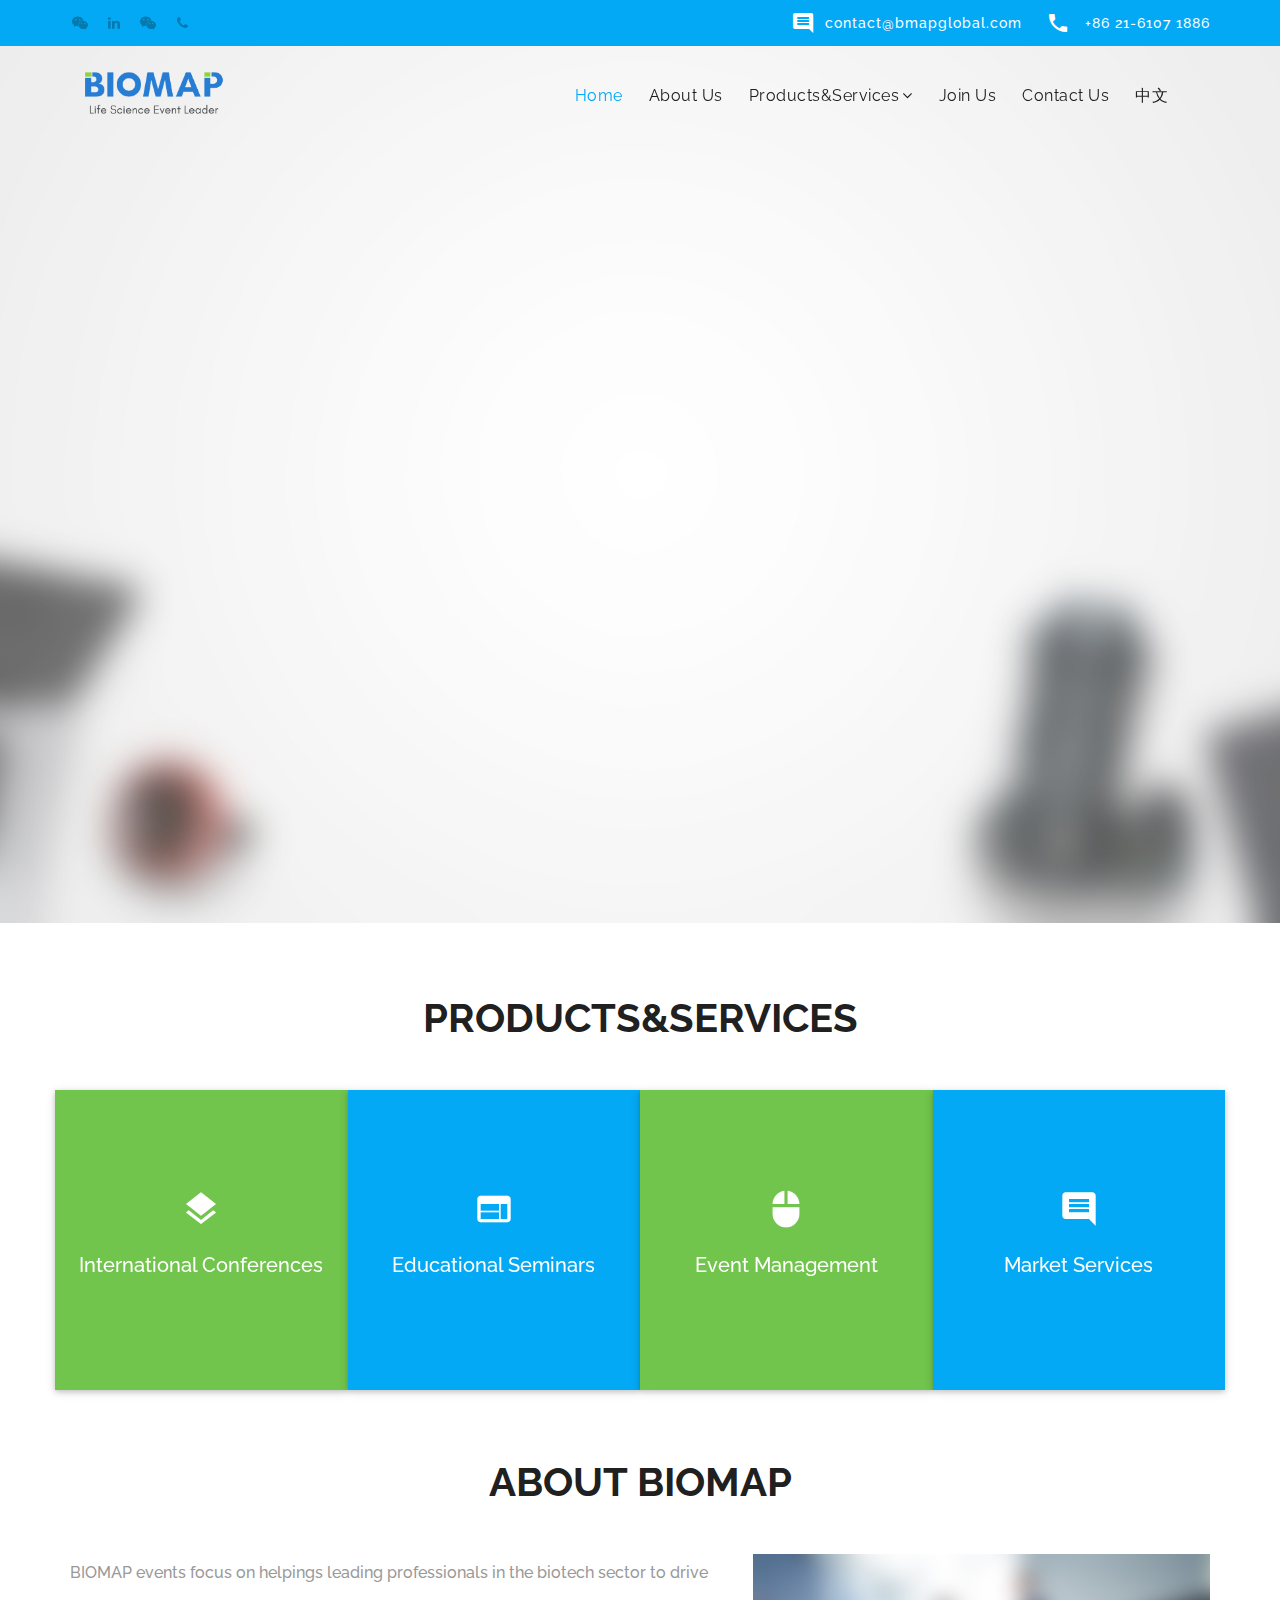
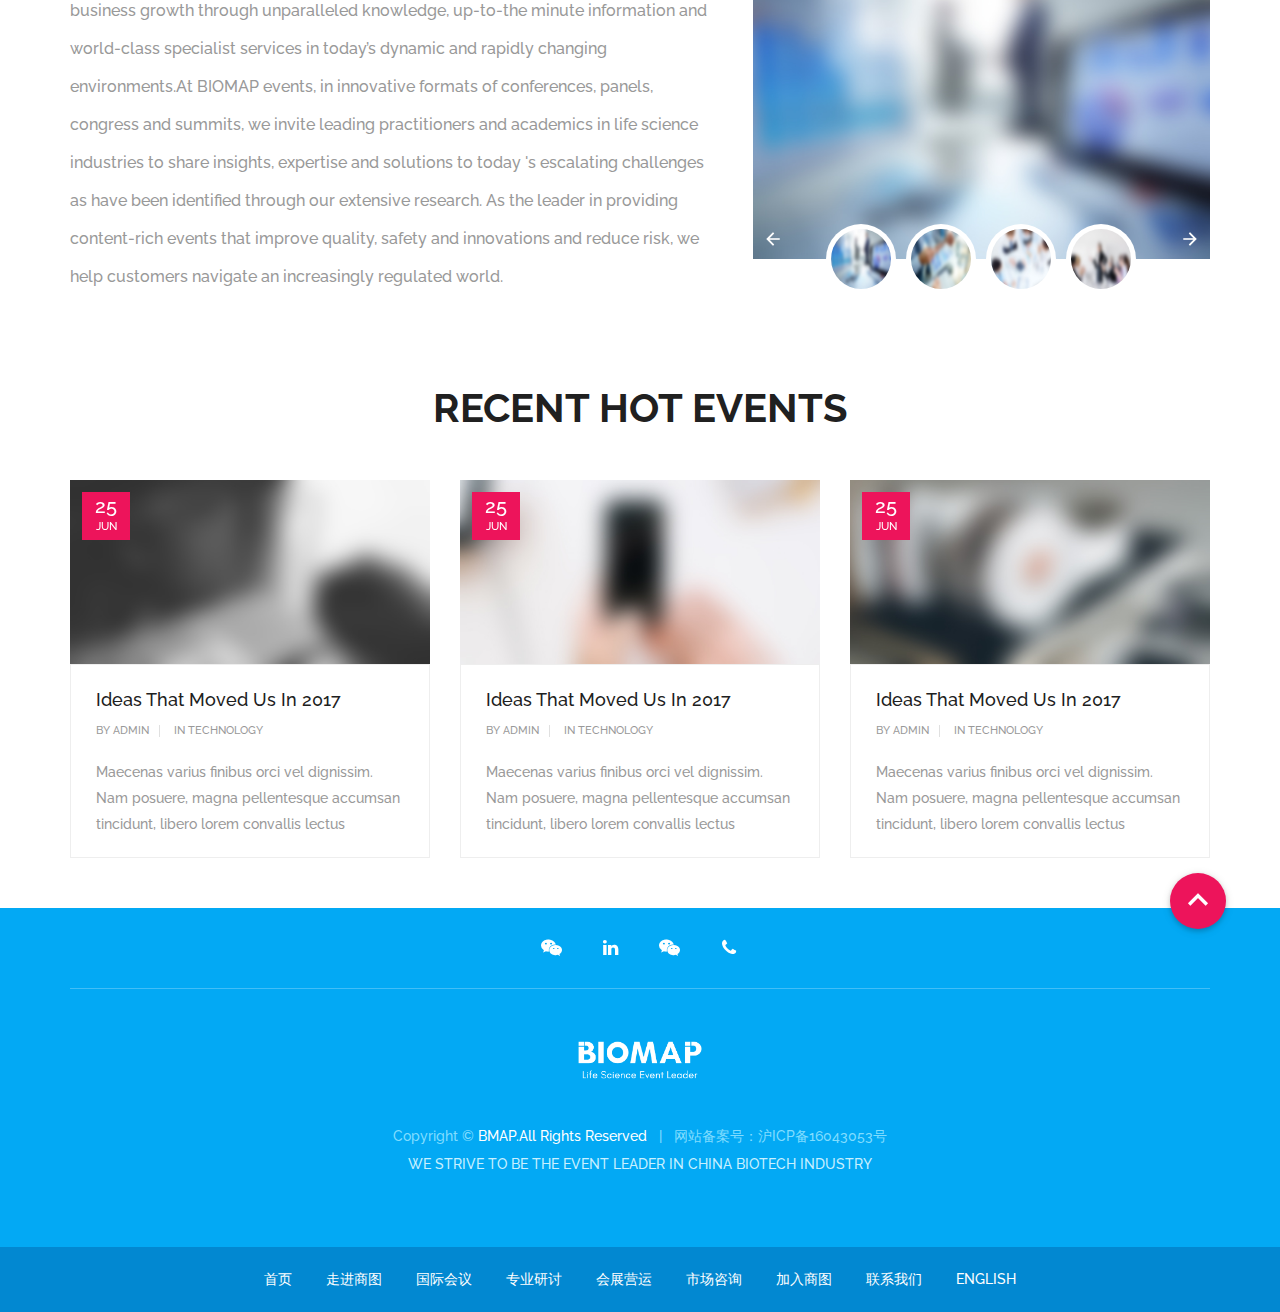
==== commit 7f532fd7: "'修复一些bug'" ====
--- a/index.html
+++ b/index.html
@@ -1,656 +1,3 @@
-<<<<<<< HEAD
-<!DOCTYPE html>
-<html lang="en">
-<head>
-	<meta charset="utf-8">
-	<meta http-equiv="X-UA-Compatible" content="IE=edge">
-	<meta name="viewport" content="width=device-width, initial-scale=1">
-	<meta name="description" content="materialize is a material design based mutipurpose responsive template">
-	<meta name="keywords"
-		content="material design, card style, material template, portfolio, corporate, business, creative, agency">
-	<meta name="author" content="trendytheme.net">
-
-	<title>上海商图咨询信息有限公司</title>
-
-	<!--  favicon -->
-	<link rel="shortcut icon" href="assets/img/ico/favicon.png">
-	<!--  apple-touch-icon -->
-	<link rel="apple-touch-icon-precomposed" sizes="144x144" href="assets/img/ico/apple-touch-icon-144-precomposed.png">
-	<link rel="apple-touch-icon-precomposed" sizes="114x114" href="assets/img/ico/apple-touch-icon-114-precomposed.png">
-	<link rel="apple-touch-icon-precomposed" sizes="72x72" href="assets/img/ico/apple-touch-icon-72-precomposed.png">
-	<link rel="apple-touch-icon-precomposed" href="assets/img/ico/apple-touch-icon-57-precomposed.png">
-
-	<link href='https://fonts.googleapis.com/css?family=Raleway:400,300,500,700,900' rel='stylesheet' type='text/css'>
-	<!-- FontAwesome CSS -->
-	<link href="assets/fonts/font-awesome/css/font-awesome.min.css" rel="stylesheet">
-	<!-- Material Icons CSS -->
-	<link href="assets/fonts/iconfont/material-icons.css" rel="stylesheet">
-	<!-- magnific-popup -->
-	<link href="assets/magnific-popup/magnific-popup.css" rel="stylesheet">
-	<!-- owl.carousel -->
-	<link href="assets/owl.carousel/assets/owl.carousel.css" rel="stylesheet">
-	<link href="assets/owl.carousel/assets/owl.theme.default.min.css" rel="stylesheet">
-	<!-- flexslider -->
-	<link href="assets/flexSlider/flexslider.css" rel="stylesheet">
-	<!-- materialize -->
-	<link href="assets/materialize/css/materialize.min.css" rel="stylesheet">
-	<!-- Bootstrap -->
-	<link href="assets/bootstrap/css/bootstrap.min.css" rel="stylesheet">
-	<!-- shortcodes -->
-	<link href="assets/css/shortcodes/shortcodes.css" rel="stylesheet">
-	<!-- Style CSS -->
-	<link href="style.css" rel="stylesheet">
-
-	<!-- RS5.0 Main Stylesheet -->
-	<link rel="stylesheet" type="text/css" href="assets/revolution/css/settings.css">
-	<!-- RS5.0 Layers and Navigation Styles -->
-	<link rel="stylesheet" type="text/css" href="assets/revolution/css/layers.css">
-	<link rel="stylesheet" type="text/css" href="assets/revolution/css/navigation.css">
-	<link rel="stylesheet" type="text/css" href="modules/css/base.css">
-	<link rel="stylesheet" type="text/css" href="modules/css/index.css">
-	<style>
-		@media(min-width: 769px) {
-			#header.transparent-header .light-header,
-			#header.transparent-header .dark-header,
-			#header.transparent-header {
-				background: transparent !important;
-			}
-		}
-	</style>
-
-
-	<!-- HTML5 shim and Respond.js for IE8 support of HTML5 elements and media queries -->
-	<!-- WARNING: Respond.js doesn't work if you view the page via file:// -->
-	<!--[if lt IE 9]>
-          <script src="https://oss.maxcdn.com/html5shiv/3.7.2/html5shiv.min.js"></script>
-          <script src="https://oss.maxcdn.com/respond/1.4.2/respond.min.js"></script>
-        <![endif]-->
-</head>
-
-<body id="top" class="has-header-search">
-
-	<!-- Top bar start-->
-	<div class="top-bar light-blue visible-md visible-lg">
-		<div class="container">
-			<div class="row">
-				<!-- Social Icon -->
-				<div class="col-md-6">
-					<!-- Social Icon -->
-					<ul class="list-inline social-top tt-animate btt clickHighlight">
-						<li>
-							<a href="#"><i class="fa fa-weixin"></i></a>
-							<img src="./modules/images/erweima.jpg" alt="" class="dis-none">
-						</li>
-						<li>
-							<a href="#"><i class="fa fa-linkedin"></i></a>
-							<img src="./modules/images/erweima.jpg" alt="" class="dis-none">
-						</li>
-						<li>
-							<a href="#"><i class="fa fa-weixin"></i></a>
-							<img src="./modules/images/erweima.jpg" alt="" class="dis-none">
-						</li>
-						<li>
-							<a href="#"><i class="fa fa-phone"></i></a>
-							<img src="./modules/images/erweima.jpg" alt="" class="dis-none">
-						</li>
-					</ul>
-				</div>
-
-				<div class="col-md-6 text-right">
-					<ul class="topbar-cta no-margin">
-						<li class="mr-20">
-							<a><i class="material-icons mr-10">&#xE0B9;</i>contact@bmapglobal.com</a>
-						</li>
-						<li>
-							<a><i class="material-icons mr-10">&#xE0CD;</i> +86 21-6107 1886</a>
-						</li>
-					</ul>
-				</div>
-			</div><!-- /.row -->
-		</div><!-- /.container -->
-	</div>
-	<!-- Top bar end-->
-
-	
-	<!--导航-->
-	<header id="header" class="tt-nav transparent-header">
-
-		<div class="header-sticky light-header">
-
-			<div class="container">
-
-				<div id="materialize-menu" class="menuzord">
-
-					<!--logo start-->
-					<a href="index.html" class="logo-brand">
-						<img src="assets/img/logo.png" alt="" />
-					</a>
-					<!--logo end-->
-
-					<!--mega menu start-->
-					<ul class="menuzord-menu pull-right">
-						<li class="active"><a data-localize="header.homePage" href="index.html">首页</a>
-						</li>
-
-						<li><a href="enterTheBusinessCircle.html" 
-								data-localize="header.enterTheBusinessCircle">走进商图</a>
-						</li>
-
-						<li><a href="javascript:void(0)"><strong
-									data-localize="header.productsServices"></strong></a>
-							<ul class="dropdown">
-								<li><a href="internationalConference.html"
-										data-localize="header.productsAndServices.internationalConference">国际会议</a></li>
-								<li><a href="professionalDiscussion.html"
-										data-localize="header.productsAndServices.professionalSeminars">专业研讨</a></li>
-								<li><a href="exhibitionOperation.html" 									   																				data-localize="header.productsAndServices.exhibitionOperation">会展营运</a>
-								</li>
-								<li><a href="marketConsulting.html" 				 	data-localize="header.productsAndServices.marketConsultation">市场咨询</a></li>
-								
-							</ul>
-						</li>
-
-						<li><a href="enteringTheBusiness.html" data-localize="header.joinTheBusinessCircle">加入商图</a>
-						</li>
-
-						<li><a href="contactUs.html" data-localize="header.contactUs">联系我们</a>
-						</li>
-
-						<li><a href="javascript:void(0)" data-localize="header.language" id="language">English</a>
-						</li>
-					</ul>
-					<!--mega menu end-->
-
-				</div>
-			</div>
-		</div>
-	</header>
-	<!--导航 end-->
-
-	<!-- 轮播图 -->
-	<section class="rev_slider_wrapper">
-		<div class="rev_slider materialize-slider">
-			<ul>
-				<!-- slide 1 start -->
-				<li data-transition="fade" data-slotamount="default"  data-thumb="assets/img/banner/banner-1.jpg"
-					data-rotate="0" data-fstransition="fade" data-fsslotamount="7"
-					data-saveperformance="off" data-title="中国生物科技行业领先活动公司" >
-
-					<!-- MAIN IMAGE -->
-					<img src="assets/img/banner/banner-1.jpg" alt="" data-bgposition="center center" data-bgfit="cover"
-						data-bgrepeat="no-repeat" data-bgparallax="10" class="rev-slidebg" data-no-retina>
-
-					<!-- LAYER NR. 1 -->
-					<div class="tp-caption rev-heading text-extrabold dark-text tp-resizeme banner-content" data-x="center" data-y="center"
-						data-voffset="-50" data-fontsize="['36','26','20','16']" data-lineheight="['76','60','60','50']"
-						data-width="['100%','100%','100%','100%']" data-height="none" data-whitespace="nowrap" data-transform_idle="o:1;"
-						data-transform_in="y:[100%];z:0;rX:0deg;rY:0;rZ:0;sX:1;sY:1;skX:0;skY:0;opacity:0;s:1000;e:Power4.easeInOut;"
-						data-transform_out="y:[100%];s:1000;e:Power2.easeInOut;s:1000;e:Power2.easeInOut;"
-						data-mask_in="x:0px;y:[100%];s:inherit;e:inherit;" data-mask_out="x:inherit;y:inherit;s:inherit;e:inherit;"
-						data-start="800" data-splitin="none" data-splitout="none" data-responsive_offset="on"
-						style="z-index: 5; white-space:nowrap;" data-localize="index.banner.banner_text1">中国生物科技行业领先活动公司
-					</div>
-
-				</li>
-				<!-- slide 1 end -->
-
-				<!-- slide 2 start -->
-				<li data-transition="fade" data-slotamount="default"  data-thumb="assets/img/banner/banner-2.jpg"
-					data-rotate="0" data-fstransition="fade" data-fsslotamount="7"
-					data-saveperformance="off" data-title="您职业发展的终身活动伙伴" >
-
-					<!-- MAIN IMAGE -->
-					<img src="assets/img/banner/banner-2.jpg" alt="" data-bgposition="center center" data-bgfit="cover"
-						data-bgrepeat="no-repeat" data-bgparallax="10" class="rev-slidebg" data-no-retina>
-
-					<!-- LAYER NR. 1 -->
-					<div class="tp-caption rev-heading text-extrabold dark-text tp-resizeme banner-content" data-x="center"
-						data-y="center"
-						data-voffset="-50" data-fontsize="['36','26','20','16']" data-lineheight="['76','60','60','50']"
-						data-width="['100%','100%','100%','100%']" data-height="none" data-whitespace="nowrap" data-transform_idle="o:1;"
-						data-transform_in="y:[100%];z:0;rX:0deg;rY:0;rZ:0;sX:1;sY:1;skX:0;skY:0;opacity:0;s:1000;e:Power4.easeInOut;"
-						data-transform_out="y:[100%];s:1000;e:Power2.easeInOut;s:1000;e:Power2.easeInOut;"
-						data-mask_in="x:0px;y:[100%];s:inherit;e:inherit;" data-mask_out="x:inherit;y:inherit;s:inherit;e:inherit;"
-						data-start="800" data-splitin="none" data-splitout="none" data-responsive_offset="on"
-						style="z-index: 5; white-space: nowrap;" data-localize="index.banner.banner_text2">您职业发展的终身活动伙伴 
-					</div>
-				</li>
-				<!-- slide 2 end -->
-
-			</ul>
-		</div><!-- end revolution slider -->
-	</section><!-- 轮播图 End -->
-
-	<!-- 产品与服务 -->
-	<section class="section-padding">
-		<div class="container">
-
-			<div class="text-center">
-				<h2 class="section-title text-uppercase" data-localize="header.productsServices">产品与服务</h2>
-			</div>
-
-			<div class="row no-gutter">
-				<div class="col-md-3 col-sm-6">
-					<div class="featured-box BMAP_bg_green lighten-2 text-center z-depth-1">
-						<div class="featured-wrapper">
-							<div class="intro-header">
-								<i class="material-icons white-text">&#xE53B;</i>
-								<h2 class="white-text"
-									data-localize="index.productsServices.internationalAndConference.internationalConference">国际会议</h2>
-							</div>
-
-							<div class="content white-text">
-								<p data-localize="index.productsServices.internationalAndConference.internationalConferenceText">
-									高端品牌峰会，内容与社交优质资源兼具</p>
-							</div>
-						</div><!-- /.featured-wrapper -->
-					</div><!-- /.featured-box  -->
-				</div><!-- /.col-md-3 -->
-
-				<div class="col-md-3 col-sm-6">
-					<div class="featured-box  text-center z-depth-1 BMAP_bg_blue">
-						<div class="featured-wrapper">
-							<div class="intro-header">
-								<i class="material-icons white-text">&#xE051;</i>
-								<h2 class="white-text" data-localize="index.productsServices.professionalAndSeminars.professionalSeminars">专业研讨
-								</h2>
-							</div>
-
-							<div class="content white-text">
-								<p data-localize="index.productsServices.professionalAndSeminars.professionalSeminarsText">线上与线下相结合,
-									是您获取专业知识的学习伙伴</p>
-							</div>
-						</div><!-- /.featured-wrapper -->
-					</div><!-- /.featured-box  -->
-				</div><!-- /.col-md-3 -->
-
-				<div class="col-md-3 col-sm-6">
-					<div class="featured-box BMAP_bg_green lighten-2 text-center z-depth-1">
-						<div class="featured-wrapper">
-							<div class="intro-header">
-								<i class="material-icons white-text">&#xE323;</i>
-								<h2 class="white-text" data-localize="index.productsServices.exhibitionAndOperation.exhibitionOperation">会展营运
-								</h2>
-							</div>
-
-							<div class="content white-text">
-								<p data-localize="index.productsServices.exhibitionAndOperation.exhibitionOperationText">精益管理响应需求，提供一站式优质项目管理</p>
-							</div>
-						</div><!-- /.featured-wrapper -->
-					</div><!-- /.featured-box  -->
-				</div><!-- /.col-md-3 -->
-
-				<div class="col-md-3 col-sm-6">
-					<div class="featured-box text-center z-depth-1 BMAP_bg_blue">
-						<div class="featured-wrapper">
-							<div class="intro-header">
-								<i class="material-icons white-text">&#xE0B9;</i>
-								<h2 class="white-text" data-localize="index.productsServices.marketAndConsultation.marketConsultation">市场咨询</h2>
-							</div>
-
-							<div class="content white-text">
-								<p data-localize="index.productsServices.marketAndConsultation.marketConsultationText">助您获得高回报的精准市场推广解决方案</p>
-							</div>
-						</div><!-- /.featured-wrapper -->
-					</div><!-- /.featured-box  -->
-				</div><!-- /.col-md-3 -->
-
-			</div><!-- /.row -->
-		</div><!-- /.container -->
-	</section> <!-- 产品与服务 End -->
-
-	<!-- 关于商图 -->
-	<section class="section-padding">	
-		<div class="container">
-			<div class="text-center">
-				<h2 class=" text-capitalize section-title" data-localize="index.aboutAndBiomap.aboutBiomap">关于商图</h2>
-			</div>
-			<div class="row">
-				<div class="col-md-7">
-
-					<p style="font-size: 16px;line-height: 38px;" data-localize="index.aboutAndBiomap.aboutBiomapText">
-						在BMAP举办的活动中，我们通过广泛的专业调研，以创新的形式，聚集生物科技产业的领先实践者和专家学者，探讨最前沿的信息知识，以帮助行业专业人士应对当今不断升级的挑战。作为领先的专业活动组织公司，BMAP提供丰富的专业内容与最新行业资讯来帮助企业提升技术创新能力，保障质量标准与安全，降低产品风险，以适应日新月异的法规环境。
-					</p>
-
-					<p class="no-margin" style="font-size: 16px;line-height: 38px;"
-						data-localize="index.aboutAndBiomap.aboutBiomapText2"></p>
-				</div><!-- /.col-md-7 -->
-
-				<div class="col-md-5 mt-sm-50">
-					<div class="gallery-thumb">
-						<ul class="slides">
-							<li data-thumb="assets/img/blog/5.jpg">
-								<img src="assets/img/blog/5.jpg" alt="image">
-							</li>
-							<li data-thumb="assets/img/blog/6.jpg">
-								<img src="assets/img/blog/6.jpg" alt="image">
-							</li>
-							<li data-thumb="assets/img/blog/3.jpg">
-								<img src="assets/img/blog/3.jpg" alt="image">
-							</li>
-							<li data-thumb="assets/img/blog/4.jpg">
-								<img src="assets/img/blog/4.jpg" alt="image">
-							</li>
-						</ul>
-					</div><!-- /.gallery-thumb -->
-				</div><!-- /.col-md-5 -->
-			</div><!-- /.row -->
-		</div><!-- /.container -->
-	</section> <!-- 关于商图 End-->
-
-	<!--  热点活动推荐 -->
-	<section class="section-padding grid-news-hover">
-		<div class="container">
-
-			<div class="text-center">
-				<h2 class="section-title text-uppercase" data-localize="index.recentHotAndEvents">热点活动推荐</h2>
-			</div>
-
-			<div class="row">
-				<div class="col-md-4">
-					<article class="post-wrapper">
-
-						<div class="thumb-wrapper waves-effect waves-block waves-light">
-							<a href="#"><img src="assets/img/corporate/blog-8.jpg" class="img-responsive" alt=""></a>
-							<div class="post-date">
-								25<span>Jun</span>
-							</div>
-						</div><!-- .post-thumb -->
-
-						<div class="blog-content">
-
-							<div class="hover-overlay green-bg"></div>
-
-							<header class="entry-header-wrapper">
-								<div class="entry-header">
-									<h2 class="entry-title"><a href="#">Ideas That Moved Us in 2017</a></h2>
-
-									<div class="entry-meta">
-										<ul class="list-inline">
-											<li>
-												By <a href="#">Admin</a>
-											</li>
-											<li>
-												In <a href="#">Technology</a>
-											</li>
-										</ul>
-									</div><!-- .entry-meta -->
-								</div><!-- /.entry-header -->
-							</header><!-- /.entry-header-wrapper -->
-
-							<div class="entry-content">
-								<p>Maecenas varius finibus orci vel dignissim. Nam posuere, magna pellentesque accumsan tincidunt, libero
-									lorem convallis lectus</p>
-							</div><!-- .entry-content -->
-
-						</div><!-- /.blog-content -->
-
-					</article><!-- /.post-wrapper -->
-				</div><!-- /.col-md-4 -->
-
-				<div class="col-md-4">
-					<article class="post-wrapper">
-
-						<div class="thumb-wrapper waves-effect waves-block waves-light">
-							<a href="#"><img src="assets/img/corporate/blog-7.jpg" class="img-responsive" alt=""></a>
-							<div class="post-date">
-								25<span>Jun</span>
-							</div>
-						</div><!-- .post-thumb -->
-
-						<div class="blog-content">
-
-							<div class="hover-overlay green-bg"></div>
-
-							<header class="entry-header-wrapper">
-								<div class="entry-header">
-									<h2 class="entry-title"><a href="#">Ideas That Moved Us in 2017</a></h2>
-
-									<div class="entry-meta">
-										<ul class="list-inline">
-											<li>
-												By <a href="#">Admin</a>
-											</li>
-											<li>
-												In <a href="#">Technology</a>
-											</li>
-										</ul>
-									</div><!-- .entry-meta -->
-								</div><!-- /.entry-header -->
-							</header><!-- /.entry-header-wrapper -->
-
-							<div class="entry-content">
-								<p>Maecenas varius finibus orci vel dignissim. Nam posuere, magna pellentesque accumsan tincidunt, libero
-									lorem convallis lectus</p>
-							</div><!-- .entry-content -->
-
-						</div><!-- /.blog-content -->
-
-					</article><!-- /.post-wrapper -->
-				</div><!-- /.col-md-4 -->
-
-				<div class="col-md-4">
-					<article class="post-wrapper">
-
-						<div class="thumb-wrapper waves-effect waves-block waves-light">
-							<a href="#"><img src="assets/img/corporate/blog-9.jpg" class="img-responsive" alt=""></a>
-							<div class="post-date">
-								25<span>Jun</span>
-							</div>
-						</div><!-- .post-thumb -->
-
-						<div class="blog-content">
-
-							<div class="hover-overlay green-bg"></div>
-
-							<header class="entry-header-wrapper">
-								<div class="entry-header">
-									<h2 class="entry-title"><a href="#">Ideas That Moved Us in 2017</a></h2>
-
-									<div class="entry-meta">
-										<ul class="list-inline">
-											<li>
-												By <a href="#">Admin</a>
-											</li>
-											<li>
-												In <a href="#">Technology</a>
-											</li>
-										</ul>
-									</div><!-- .entry-meta -->
-								</div><!-- /.entry-header -->
-							</header><!-- /.entry-header-wrapper -->
-
-							<div class="entry-content">
-								<p>Maecenas varius finibus orci vel dignissim. Nam posuere, magna pellentesque accumsan tincidunt, libero
-									lorem convallis lectus</p>
-							</div><!-- .entry-content -->
-
-						</div><!-- /.blog-content -->
-
-					</article><!-- /.post-wrapper -->
-				</div><!-- /.col-md-4 -->
-			</div><!-- /.row -->
-
-		</div><!-- /.container -->
-	</section><!--  热点活动推荐 End-->
-
-	<!--footer 4 start -->
-	<footer class="footer footer-four">
-	<div class="primary-footer brand-bg text-center">
-		<div class="container">
-
-			<a href="#top" class="page-scroll btn-floating btn-large pink back-top waves-effect waves-light"
-				data-section="#top">
-				<i class="material-icons">&#xE316;</i>
-			</a>
-
-			<ul class="social-link tt-animate ltr mt-20 clickHighlight">
-				<li>
-					<a href="#"><i class="fa fa-weixin"></i></a>
-					<img src="./modules/images/erweima.jpg" alt="" class="dis-none">
-				</li>
-				<li>
-					<a href="#"><i class="fa fa-linkedin"></i></a>
-					<img src="./modules/images/erweima.jpg" alt="" class="dis-none">
-				</li>
-				<li>
-					<a href="#"><i class="fa fa-weixin"></i></a>
-					<img src="./modules/images/erweima.jpg" alt="" class="dis-none">
-				</li>
-				<li>
-					<a href="#"><i class="fa fa-phone"></i></a>
-					<img src="./modules/images/erweima.jpg" alt="" class="dis-none">
-				</li>
-			</ul>
-
-			<hr class="mt-10">
-
-			<div class="row">
-				<div class="col-md-12">
-					<div class="footer-logo">
-						<img src="assets/img/logo-white.png" alt="">
-					</div>
-
-					<span class="copy-text">Copyright ©  <a href="#"> BMAP.All Rights Reserved</a>
-							&nbsp; | &nbsp; 网站备案号：沪ICP备16043053号 </a></span>
-					<div class="footer-intro">
-						<p data-localize="footer.explain">
-							致力于打造中国生物科技行业第一活动公司</p>
-					</div>
-				</div><!-- /.col-md-12 -->
-			</div><!-- /.row -->
-		</div><!-- /.container -->
-	</div><!-- /.primary-footer -->
-
-	<div class="secondary-footer brand-bg darken-2 text-center">
-		<div class="container">
-			<ul>
-				<li><a href="index.html">首页</a></li>
-				<li><a href="enterTheBusinessCircle.html">走进商图</a></li>
-				<li><a href="internationalConference.html">国际会议</a></li>
-				<li><a href="professionalDiscussion.html">专业研讨</a></li>
-				<li><a href="exhibitionOperation.html">会展营运</a></li>
-				<li><a href="marketConsulting.html">市场咨询</a></li>
-				<li><a href="enteringTheBusiness.html">加入商图</a></li>
-				<li><a href="contactUs.html">联系我们</a></li>
-				<li><a href="javascript:void(0);">English</a></li>
-			</ul>
-		</div><!-- /.container -->
-	</div><!-- /.secondary-footer -->
-	</footer>
-	<!--footer 4 end-->
-
-
-	<!-- Preloader -->
-	<div id="preloader">
-		<div class="preloader-position">
-			<img src="assets/img/logo-colored.png" alt="logo">
-			<div class="progress">
-				<div class="indeterminate"></div>
-			</div>
-		</div>
-	</div>
-	<!-- End Preloader -->
-
-
-
-	<!-- jQuery -->
-	<script src="assets/js/jquery-2.1.3.min.js"></script>
-	<script src="assets/bootstrap/js/bootstrap.min.js"></script>
-	<script src="assets/materialize/js/materialize.min.js"></script>
-	<script src="assets/js/jquery.easing.min.js"></script>
-	<script src="assets/js/jquery.sticky.min.js"></script>
-	<script src="assets/js/smoothscroll.min.js"></script>
-	<script src="assets/js/imagesloaded.js"></script>
-	<script src="assets/js/jquery.stellar.min.js"></script>
-	<script src="assets/js/jquery.inview.min.js"></script>
-	<script src="assets/js/jquery.shuffle.min.js"></script>
-	<script src="assets/js/menuzord.js"></script>
-	<script src="assets/js/bootstrap-tabcollapse.min.js"></script>
-	<script src="assets/owl.carousel/owl.carousel.min.js"></script>
-	<script src="assets/flexSlider/jquery.flexslider-min.js"></script>
-	<script src="assets/magnific-popup/jquery.magnific-popup.min.js"></script>
-	<script src="assets/js/scripts.js"></script>
-
-	<!-- RS5.0 Core JS Files -->
-	<script src="assets/revolution/js/jquery.themepunch.tools.min.js"></script>
-	<script src="assets/revolution/js/jquery.themepunch.revolution.min.js"></script>
-	<script src="modules/js/index.js"></script>
-
-	<!-- RS5.0 Init  -->
-	<script type="text/javascript">
-		jQuery(document).ready(function () {
-			jQuery(".materialize-slider").revolution({
-				sliderType: "standard",
-				sliderLayout: "fullscreen",
-				delay: 5000, 
-				navigation: {
-					keyboardNavigation: "on",
-					keyboard_direction: "horizontal",
-					mouseScrollNavigation: "off",
-					onHoverStop: "off",
-					touch: {
-						touchenabled: "on",
-						swipe_threshold: 75,
-						swipe_min_touches: 1,
-						swipe_direction: "horizontal",
-						drag_block_vertical: false
-					},
-					arrows: {
-						style: "gyges",
-						enable: true,
-						hide_onmobile: false,
-						hide_onleave: true,
-						tmp: '',
-						left: {
-							h_align: "left",
-							v_align: "center",
-							h_offset: 10,
-							v_offset: 0
-						},
-						right: {
-							h_align: "right",
-							v_align: "center",
-							h_offset: 10,
-							v_offset: 0
-						}
-					}
-				},
-				responsiveLevels: [1240, 1024, 778, 480],
-				gridwidth: [1240, 1024, 778, 480],
-				gridheight: [700, 600, 500, 500],
-				disableProgressBar: "on",
-				parallax: {
-					type: "mouse",
-					origo: "slidercenter",
-					speed: 1000, 
-					levels: [2, 3, 4, 5, 6, 7, 12, 16, 10, 50],
-				}
-
-			});
-		});
-	</script>
-
-
-	<!-- SLIDER REVOLUTION 5.0 EXTENSIONS  (Load Extensions only on Local File Systems! The following part can be removed on Server for On Demand Loading) -->
-
-	<script type="text/javascript" src="assets/revolution/js/extensions/revolution.extension.video.min.js"></script>
-	<script type="text/javascript" src="assets/revolution/js/extensions/revolution.extension.slideanims.min.js"></script>
-	<script type="text/javascript" src="assets/revolution/js/extensions/revolution.extension.actions.min.js"></script>
-	<script type="text/javascript" src="assets/revolution/js/extensions/revolution.extension.layeranimation.min.js">
-	</script>
-	<script type="text/javascript" src="assets/revolution/js/extensions/revolution.extension.kenburn.min.js"></script>
-	<script type="text/javascript" src="assets/revolution/js/extensions/revolution.extension.navigation.min.js"></script>
-	<script type="text/javascript" src="assets/revolution/js/extensions/revolution.extension.migration.min.js"></script>
-	<script type="text/javascript" src="assets/revolution/js/extensions/revolution.extension.parallax.min.js"></script>
-
-	<!-- 自己引入 -->
-	<script src="./modules/js/common.js"	></script>
-	<script src="./modules/libs/jquery-localize/jquery.localize.min.js"></script>
-	<script src="./modules/js/language_cookie.js"></script>
-</body>
-
-=======
 <!DOCTYPE html>
 <html lang="en">
 <head>
@@ -1302,5 +649,4 @@
 	<script src="./modules/js/language_cookie.js"></script>
 </body>
 
->>>>>>> upload
 </html>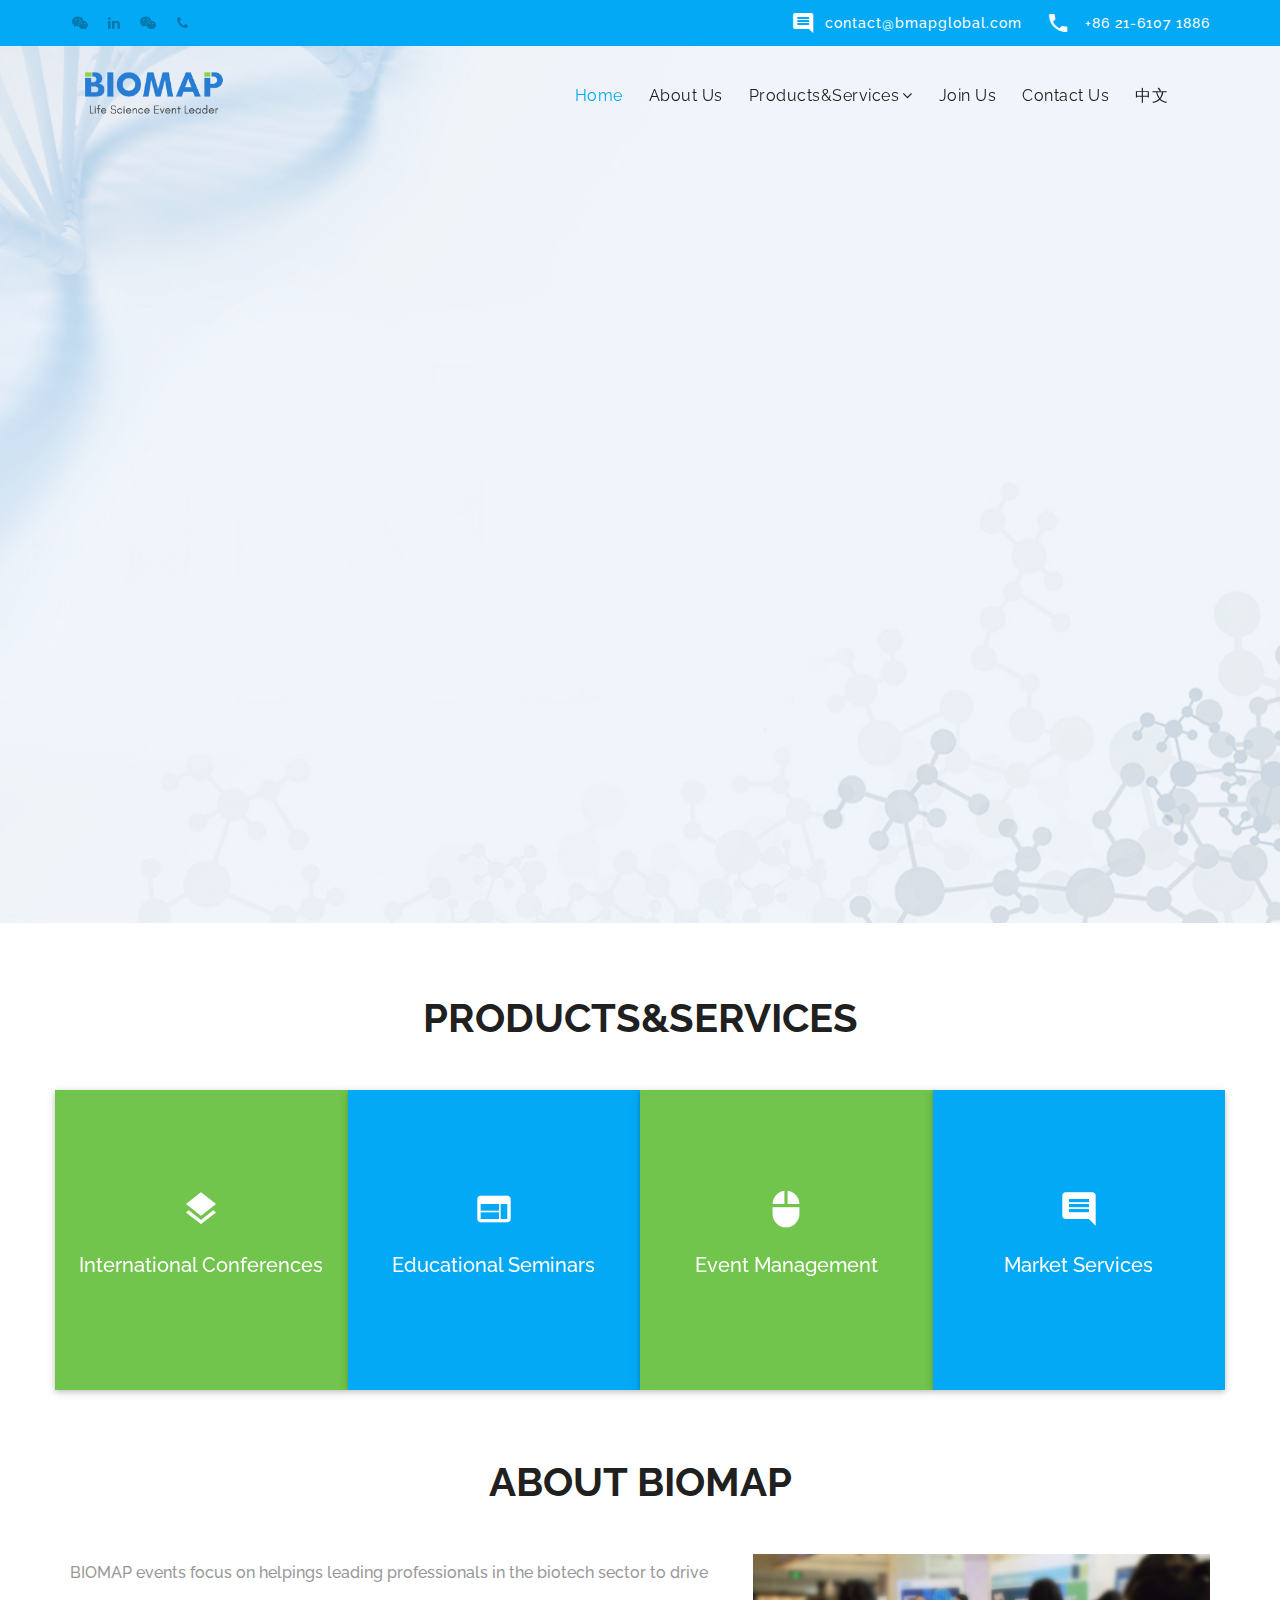
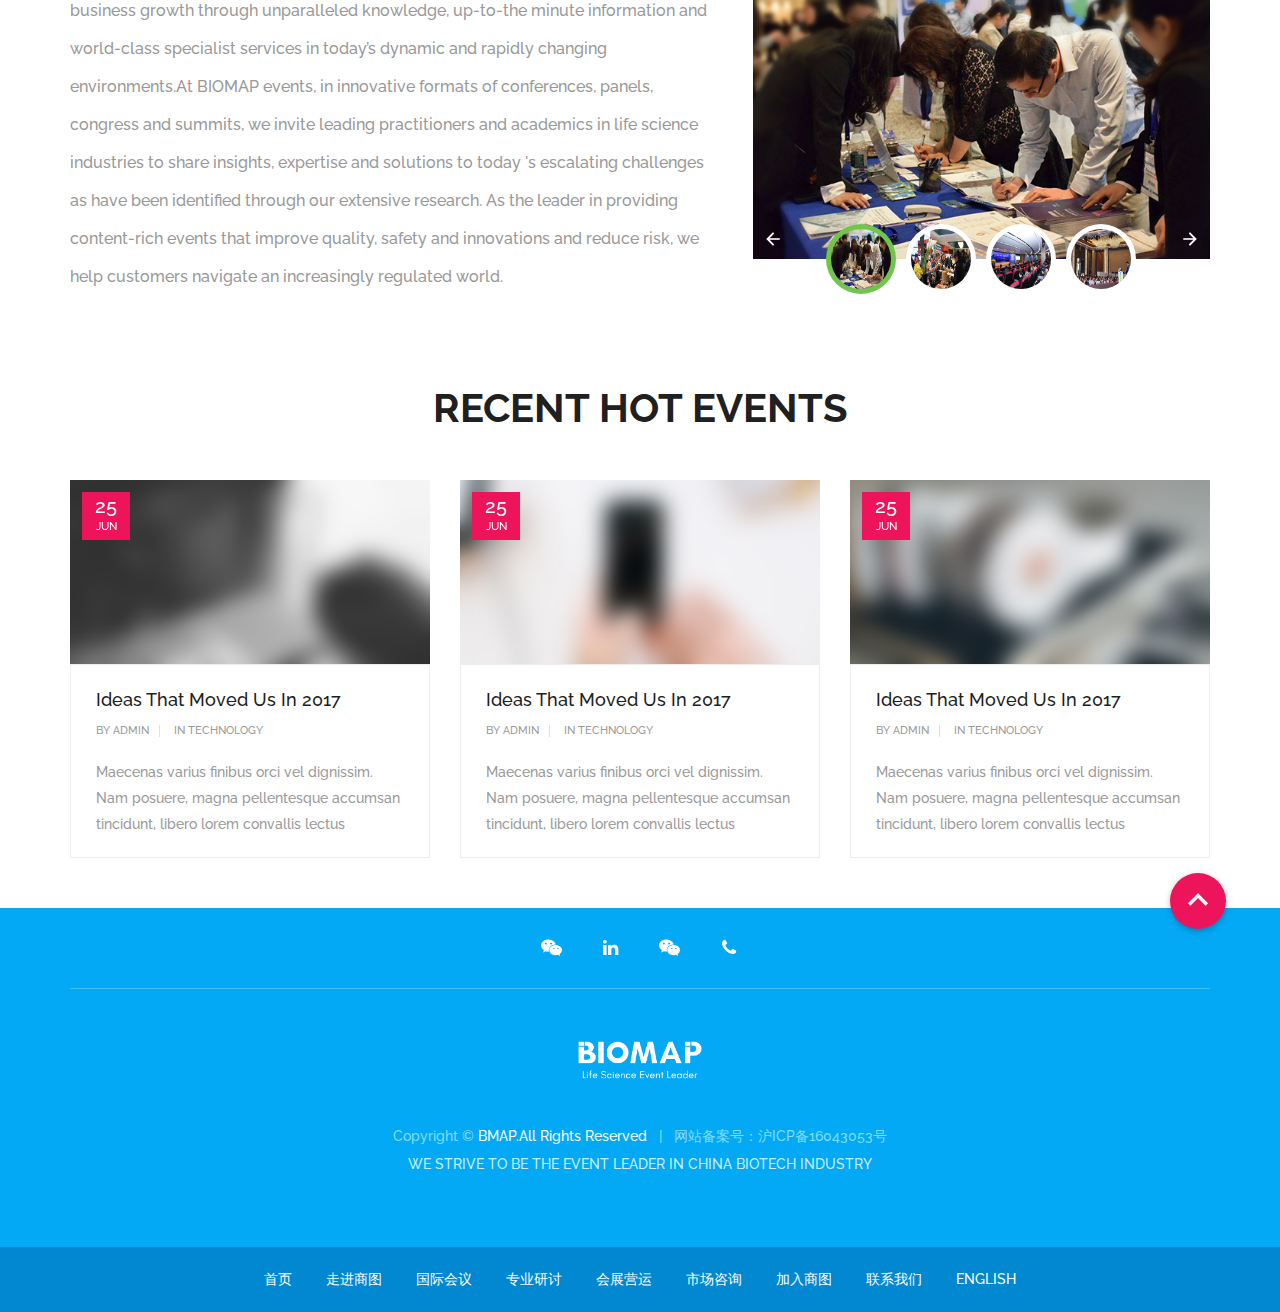
==== commit 5db39f80: "增加图片,修复主页bug" ====
--- a/index.html
+++ b/index.html
@@ -45,6 +45,7 @@
 	<!-- RS5.0 Layers and Navigation Styles -->
 	<link rel="stylesheet" type="text/css" href="assets/revolution/css/layers.css">
 	<link rel="stylesheet" type="text/css" href="assets/revolution/css/navigation.css">
+	<link rel="stylesheet" href="./modules/libs/swiper/swiper.min.css">
 	<link rel="stylesheet" type="text/css" href="modules/css/base.css">
 	<link rel="stylesheet" type="text/css" href="modules/css/index.css">
 	<style>
@@ -55,6 +56,27 @@
 				background: transparent !important;
 			}
 		}
+		 /* html, body {
+      position: relative;
+      height: 100%;
+    }
+    body {
+      background: #eee;
+      font-family: Helvetica Neue, Helvetica, Arial, sans-serif;
+      font-size: 14px;
+      color:#000;
+      margin: 0;
+      padding: 0;
+    }
+    .swiper-container {
+      width: 100%;
+      height: 100%;
+    }
+    .swiper-slide {
+      background-position: center;
+      background-size: cover;
+    } */
+
 	</style>
 
 
@@ -187,7 +209,9 @@
 						data-transform_out="y:[100%];s:1000;e:Power2.easeInOut;s:1000;e:Power2.easeInOut;"
 						data-mask_in="x:0px;y:[100%];s:inherit;e:inherit;" data-mask_out="x:inherit;y:inherit;s:inherit;e:inherit;"
 						data-start="800" data-splitin="none" data-splitout="none" data-responsive_offset="on"
-						style="z-index: 5; white-space:nowrap;" data-localize="index.banner.banner_text1">中国生物科技行业领先活动公司
+						style="z-index: 5; white-space:nowrap;" >
+						<span data-localize="index.banner.banner_text1">中国生物科技行业领先活动公司</span>
+						<span class="line"></span>
 					</div>
 
 				</li>
@@ -211,7 +235,9 @@
 						data-transform_out="y:[100%];s:1000;e:Power2.easeInOut;s:1000;e:Power2.easeInOut;"
 						data-mask_in="x:0px;y:[100%];s:inherit;e:inherit;" data-mask_out="x:inherit;y:inherit;s:inherit;e:inherit;"
 						data-start="800" data-splitin="none" data-splitout="none" data-responsive_offset="on"
-						style="z-index: 5; white-space: nowrap;" data-localize="index.banner.banner_text2">您职业发展的终身活动伙伴 
+						style="z-index: 5; white-space: nowrap;" >
+						<span data-localize="index.banner.banner_text2">您职业发展的终身活动伙伴</span> 
+						<span class="line"></span>
 					</div>
 				</li>
 				<!-- slide 2 end -->
@@ -318,11 +344,11 @@
 				<div class="col-md-5 mt-sm-50">
 					<div class="gallery-thumb">
 						<ul class="slides">
-							<li data-thumb="assets/img/blog/5.jpg">
-								<img src="assets/img/blog/5.jpg" alt="image">
+							<li data-thumb="assets/img/blog/1.jpg">
+								<img src="assets/img/blog/1.jpg" alt="image">
 							</li>
-							<li data-thumb="assets/img/blog/6.jpg">
-								<img src="assets/img/blog/6.jpg" alt="image">
+							<li data-thumb="assets/img/blog/2.jpg">
+								<img src="assets/img/blog/2.jpg" alt="image">
 							</li>
 							<li data-thumb="assets/img/blog/3.jpg">
 								<img src="assets/img/blog/3.jpg" alt="image">
@@ -582,7 +608,7 @@
 			jQuery(".materialize-slider").revolution({
 				sliderType: "standard",
 				sliderLayout: "fullscreen",
-				delay: 5000, 
+				delay: 6000, 
 				navigation: {
 					keyboardNavigation: "on",
 					keyboard_direction: "horizontal",
@@ -622,7 +648,7 @@
 				parallax: {
 					type: "mouse",
 					origo: "slidercenter",
-					speed: 1000, 
+					speed: 2000, 
 					levels: [2, 3, 4, 5, 6, 7, 12, 16, 10, 50],
 				}
 
@@ -646,6 +672,7 @@
 	<!-- 自己引入 -->
 	<script src="./modules/js/common.js"	></script>
 	<script src="./modules/libs/jquery-localize/jquery.localize.min.js"></script>
+	<script src="./modules/libs/swiper/swiper.min.js"></script>
 	<script src="./modules/js/language_cookie.js"></script>
 </body>
 
--- a/modules/css/base.css
+++ b/modules/css/base.css
@@ -21,6 +21,12 @@
 }
 .mh_100 {
   min-height: 100px;
+}
+.pt_60 {
+  padding-top: 60px;
+}
+.pb_60 {
+  padding-bottom: 60px;
 }
 .fz_26 {
   margin-top: 40px;
@@ -101,3 +107,34 @@
 .preloader-position img {
   width: 260px;
 }
+.bg_img {
+  background-image: url(../../assets/img/contact_us.jpg);
+  background-color: #03a9f4;
+  background-position: 50% 0;
+  background-size: cover;
+  background-repeat: no-repeat;
+}
+.enterbusiness_1 {
+  background-image: url(../../assets/img/jiqing.jpg) !important;
+  background-position: 50% 0 !important;
+  background-size: cover !important;
+  background-repeat: no-repeat !important;
+}
+.enterbusiness_2 {
+  background-image: url(../../assets/img/chengxin.jpg) !important;
+  background-position: 50% 0 !important;
+  background-size: cover !important;
+  background-repeat: no-repeat !important;
+}
+.enterbusiness_3 {
+  background-image: url(../../assets/img/zhuoyue.jpg) !important;
+  background-position: 50% 0 !important;
+  background-size: cover !important;
+  background-repeat: no-repeat !important;
+}
+.enterbusiness_4 {
+  background-image: url(../../assets/img/chuangxin.jpg) !important;
+  background-position: 50% 0 !important;
+  background-size: cover !important;
+  background-repeat: no-repeat !important;
+}
--- a/modules/css/index.css
+++ b/modules/css/index.css
@@ -4,20 +4,11 @@
 .content.white-text {
   font-size: 14px;
 }
-.banner-content:after {
-  content: '';
+.banner-content .line {
   display: block;
   width: 0;
   height: 3px;
-  opacity: 0;
   background: #03a9f4;
-}
-.banner-content.is-loading:after {
-  opacity: 1;
-  -webkit-transition: width 3s;
-  -moz-transition: width 3s;
-  transition: width 3s;
-  width: 100%;
 }
 .arrow-headers {
   position: relative;
